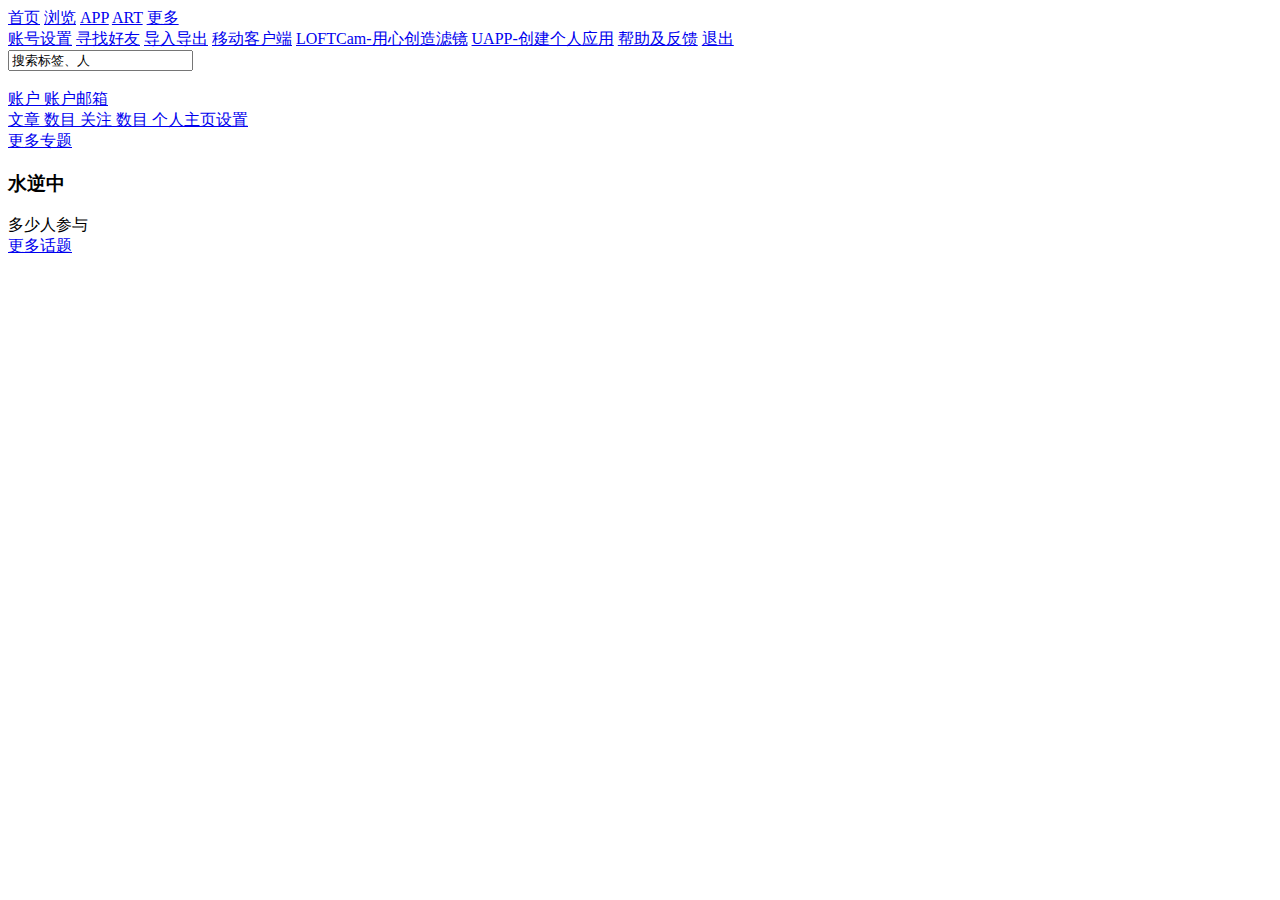
==== index.html @ e826cd10 "second commit" ====
<!DOCTYPE html>
<html lang="en">
<head>
	<meta charset="UTF-8">
	<title>LOFTER(乐乎) - 每个人的理想国</title>
	<script  type="text/javascript">
	</script>
	<script src="jQuery/jquery-2.1.1.min.js"></script>
	<script type="text/javascript">
		var jq = $.noConflict();
		jq(document).ready(function(){
			jq("#top_nav_gengduo").click(function(){

				jq("#page_gengduo").css("display","none");
				/*jq("#page_gengduo").toggle();*/
		});
	</script>
	<link rel="stylesheet" type="text/css" href="style/main.css" />
</head>
<body>
<div id="container">
	<div id="page_top">
		<a id="page_top_logo" href="#"></a>
		<div id="page_top_nav">
			<div id="top_nav_mid">
				<a id="top_nav_shouye" href="#">首页</a>
				<a id="top_nav_liulan" href="./liulan.html">浏览</a>
				<a id="top_nav_app" href="./app.html">APP</a>
				<a id="top_nav_art"href="./art.html">ART</a>
				<a id="top_nav_gengduo" href="#">更多</a>
			</div>
			<div id="page_gengduo">
				<a class="gengduo_a" id="gengduo_01" href="#">账号设置</a>
				<a class="gengduo_a" id="gengduo_02" href="#">寻找好友</a>
				<a class="gengduo_a" id="gengduo_03" href="#">导入导出</a>
				<a class="gengduo_a" id="gengduo_04" href="#">移动客户端</a>
				<a class="gengduo_a" id="gengduo_05" href="#">LOFTCam-用心创造滤镜</a>
				<a class="gengduo_a" id="gengduo_06" href="#">UAPP-创建个人应用</a>
				<a class="gengduo_a" id="gengduo_07" href="#">帮助及反馈</a>
				<a class="gengduo_a" id="gengduo_08" href="#">退出</a>
			</div>
			<div id="nav_search">
				<form name="nav_sousuo" action="#">
					<a href="#"></a>
					<input type="text" value="搜索标签、人" />
				</form>
			</div>
		</div>
	</div>
	<div id="page_main">
		<div id="page_left">
			<div id="left_nav">
					<a href="#"><img class="nav_li" id="nav_touxiang" /></a>
					<a href="#"><img class="nav_li" id="nav_01" /></a>
					<a href="#"><img class="nav_li" id="nav_02" /></a>
					<a href="#"><img class="nav_li"  id="nav_03" /></a>
					<a href="#"><img  class="nav_li" id="nav_04" /></a>
			</div>
			<div id="left_content"></div>
		</div>
		<div id="page_right">
			<div id="right_menu">
					<div id="user_left">
						<a href="#" id="menu_user">
							<span class="icon_span"></span>
							<span >
								<span id="txt_zhanghu">账户</span>
								<span id="txt_email">账户邮箱</span>
							</span>
						</a>
					</div>
					<div id="user_qiehuan">
						<a href="#" id="qiehuan_a">
							<span></span>
						</a>
					</div>
					<a href="#" id="menu_wenzhang">
						<span class="icon_span"></span>
						<span class="menu_txt">文章</span>
						<span id="wenzhang_count">数目</span>
					</a>
					<a href="#" id="menu_guanzhu">
						<span class="icon_span"></span>
						<span class="menu_txt">关注</span>
						<span id="guanzhu_count">数目</span>
					</a>
					<a href="#" id="menu_setting">
						<span class="icon_span"></span>
						<span >个人主页设置</span>
					</a>	
			</div>
			<div id="right_content">
				<div id="right_zhuanti">
					<a href="#"class="con_img"></a>
					<a href="#" class="con_other">更多专题</a>
				</div>
				<div id="right_huati">
					<div id="text">
						<h3 id="huati_title">水逆中</h3>
						<span id="huati_human">多少人参与</span>
					</div>
					<div>
						<a href="#"class="con_img" id="con_01"></a>	
						<a href="#"class="con_img" id="con_02"></a>
						<a href="#"class="con_img" id="con_03"></a>
						<a href="#"class="con_img" id="con_04"></a>
					</div>
					<a href="#" class="con_other">更多话题</a>
				</div>
			</div>
		</idv>
	</div>
</div>
</body>

</html>
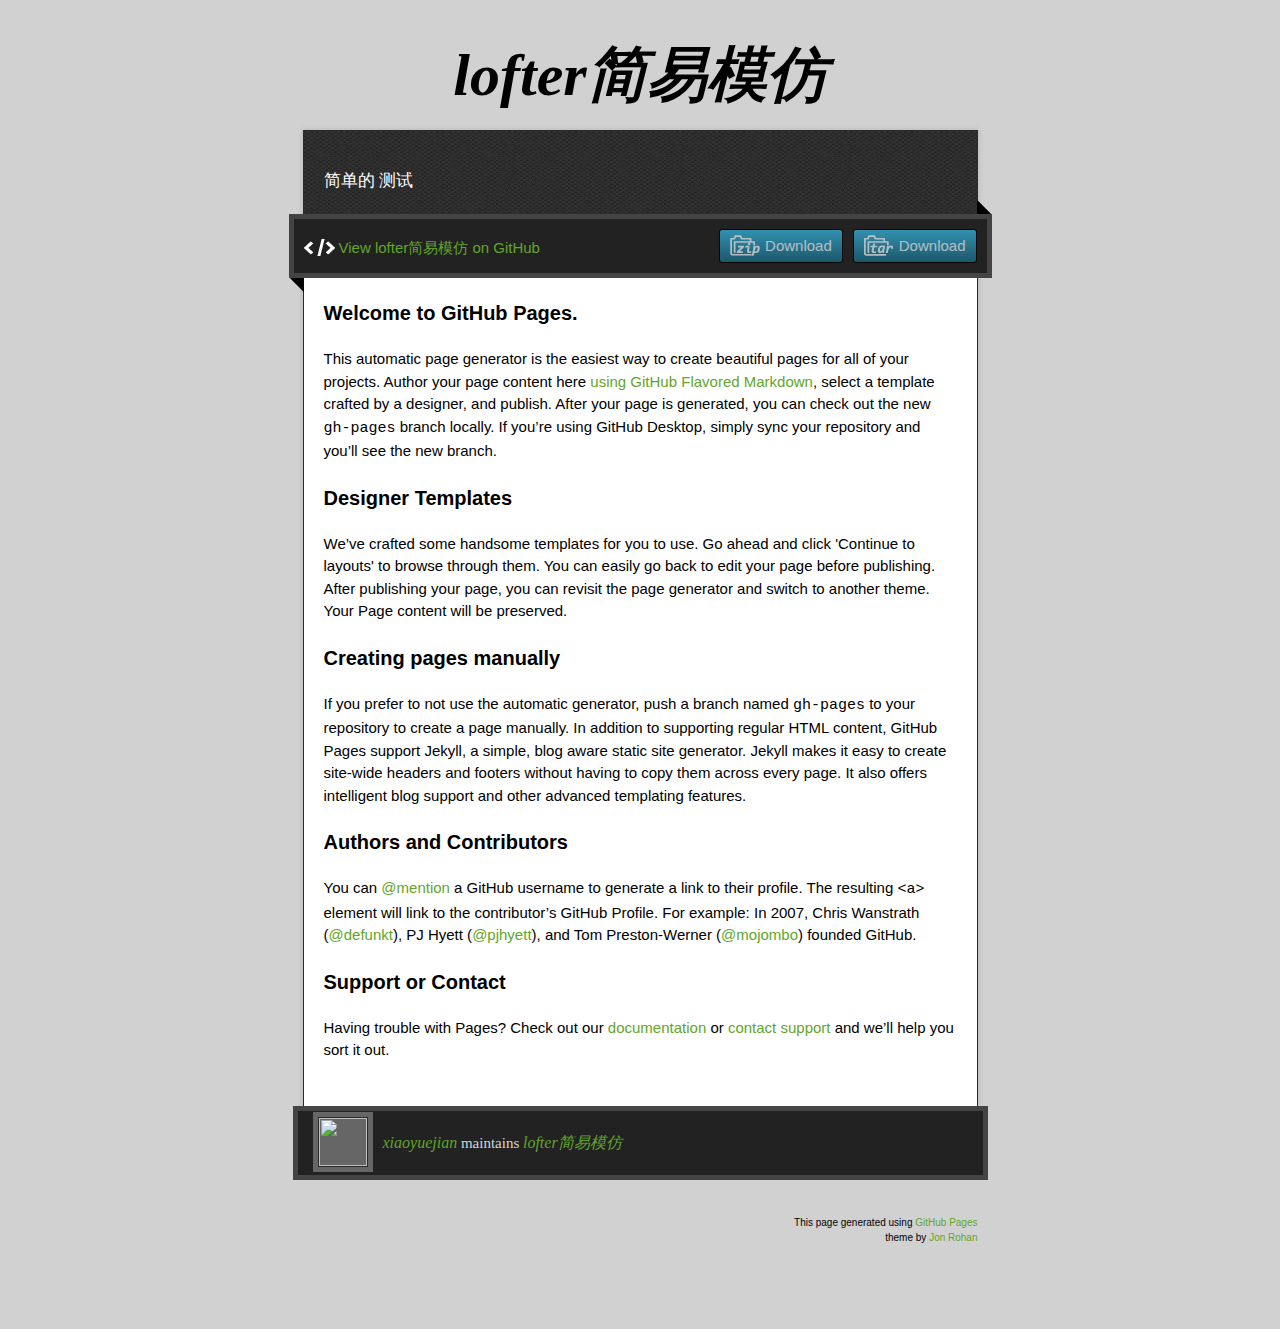
==== commit 58622d1c: "Create gh-pages branch via GitHub" ====
--- a/index.html
+++ b/index.html
@@ -1,116 +1,95 @@
-<!DOCTYPE html>
-<html lang="en">
+<!doctype html>
+<!-- The Time Machine GitHub pages theme was designed and developed by Jon Rohan, on Feb 7, 2012. -->
+<!-- Follow him for fun. http://twitter.com/jonrohan. Tail his code on https://github.com/jonrohan -->
+<html>
 <head>
-	<meta charset="UTF-8">
-	<title>LOFTER(乐乎) - 每个人的理想国</title>
-	<script  type="text/javascript">
-	</script>
-	<script src="jQuery/jquery-2.1.1.min.js"></script>
-	<script type="text/javascript">
-		var jq = $.noConflict();
-		jq(document).ready(function(){
-			jq("#top_nav_gengduo").click(function(){
+  <meta charset="utf-8">
+  <meta http-equiv="X-UA-Compatible" content="IE=edge,chrome=1">
 
-				jq("#page_gengduo").css("display","none");
-				/*jq("#page_gengduo").toggle();*/
-		});
-	</script>
-	<link rel="stylesheet" type="text/css" href="style/main.css" />
+  <link rel="stylesheet" href="stylesheets/stylesheet.css" media="screen">
+  <link rel="stylesheet" href="stylesheets/github-dark.css">
+  <script type="text/javascript" src="https://ajax.googleapis.com/ajax/libs/jquery/1.7.1/jquery.min.js"></script>
+  <script type="text/javascript" src="javascripts/script.js"></script>
+
+  <title>lofter简易模仿</title>
+  <meta name="description" content="简单的 测试">
+
+  <meta name="viewport" content="width=device-width,initial-scale=1">
+
 </head>
+
 <body>
-<div id="container">
-	<div id="page_top">
-		<a id="page_top_logo" href="#"></a>
-		<div id="page_top_nav">
-			<div id="top_nav_mid">
-				<a id="top_nav_shouye" href="#">首页</a>
-				<a id="top_nav_liulan" href="./liulan.html">浏览</a>
-				<a id="top_nav_app" href="./app.html">APP</a>
-				<a id="top_nav_art"href="./art.html">ART</a>
-				<a id="top_nav_gengduo" href="#">更多</a>
-			</div>
-			<div id="page_gengduo">
-				<a class="gengduo_a" id="gengduo_01" href="#">账号设置</a>
-				<a class="gengduo_a" id="gengduo_02" href="#">寻找好友</a>
-				<a class="gengduo_a" id="gengduo_03" href="#">导入导出</a>
-				<a class="gengduo_a" id="gengduo_04" href="#">移动客户端</a>
-				<a class="gengduo_a" id="gengduo_05" href="#">LOFTCam-用心创造滤镜</a>
-				<a class="gengduo_a" id="gengduo_06" href="#">UAPP-创建个人应用</a>
-				<a class="gengduo_a" id="gengduo_07" href="#">帮助及反馈</a>
-				<a class="gengduo_a" id="gengduo_08" href="#">退出</a>
-			</div>
-			<div id="nav_search">
-				<form name="nav_sousuo" action="#">
-					<a href="#"></a>
-					<input type="text" value="搜索标签、人" />
-				</form>
-			</div>
-		</div>
-	</div>
-	<div id="page_main">
-		<div id="page_left">
-			<div id="left_nav">
-					<a href="#"><img class="nav_li" id="nav_touxiang" /></a>
-					<a href="#"><img class="nav_li" id="nav_01" /></a>
-					<a href="#"><img class="nav_li" id="nav_02" /></a>
-					<a href="#"><img class="nav_li"  id="nav_03" /></a>
-					<a href="#"><img  class="nav_li" id="nav_04" /></a>
-			</div>
-			<div id="left_content"></div>
-		</div>
-		<div id="page_right">
-			<div id="right_menu">
-					<div id="user_left">
-						<a href="#" id="menu_user">
-							<span class="icon_span"></span>
-							<span >
-								<span id="txt_zhanghu">账户</span>
-								<span id="txt_email">账户邮箱</span>
-							</span>
-						</a>
-					</div>
-					<div id="user_qiehuan">
-						<a href="#" id="qiehuan_a">
-							<span></span>
-						</a>
-					</div>
-					<a href="#" id="menu_wenzhang">
-						<span class="icon_span"></span>
-						<span class="menu_txt">文章</span>
-						<span id="wenzhang_count">数目</span>
-					</a>
-					<a href="#" id="menu_guanzhu">
-						<span class="icon_span"></span>
-						<span class="menu_txt">关注</span>
-						<span id="guanzhu_count">数目</span>
-					</a>
-					<a href="#" id="menu_setting">
-						<span class="icon_span"></span>
-						<span >个人主页设置</span>
-					</a>	
-			</div>
-			<div id="right_content">
-				<div id="right_zhuanti">
-					<a href="#"class="con_img"></a>
-					<a href="#" class="con_other">更多专题</a>
-				</div>
-				<div id="right_huati">
-					<div id="text">
-						<h3 id="huati_title">水逆中</h3>
-						<span id="huati_human">多少人参与</span>
-					</div>
-					<div>
-						<a href="#"class="con_img" id="con_01"></a>	
-						<a href="#"class="con_img" id="con_02"></a>
-						<a href="#"class="con_img" id="con_03"></a>
-						<a href="#"class="con_img" id="con_04"></a>
-					</div>
-					<a href="#" class="con_other">更多话题</a>
-				</div>
-			</div>
-		</idv>
-	</div>
-</div>
+
+  <div class="wrapper">
+    <header>
+      <h1 class="title">lofter简易模仿</h1>
+    </header>
+    <div id="container">
+      <p class="tagline">简单的 测试</p>
+      <div id="main" role="main">
+        <div class="download-bar">
+        <div class="inner">
+          <a href="https://github.com/xiaoyuejian/myLofter/tarball/master" class="download-button tar"><span>Download</span></a>
+          <a href="https://github.com/xiaoyuejian/myLofter/zipball/master" class="download-button zip"><span>Download</span></a>
+          <a href="https://github.com/xiaoyuejian/myLofter" class="code">View lofter简易模仿 on GitHub</a>
+        </div>
+        <span class="blc"></span><span class="trc"></span>
+        </div>
+        <article class="markdown-body">
+          <h3>
+<a id="welcome-to-github-pages" class="anchor" href="#welcome-to-github-pages" aria-hidden="true"><span class="octicon octicon-link"></span></a>Welcome to GitHub Pages.</h3>
+
+<p>This automatic page generator is the easiest way to create beautiful pages for all of your projects. Author your page content here <a href="https://guides.github.com/features/mastering-markdown/">using GitHub Flavored Markdown</a>, select a template crafted by a designer, and publish. After your page is generated, you can check out the new <code>gh-pages</code> branch locally. If you’re using GitHub Desktop, simply sync your repository and you’ll see the new branch.</p>
+
+<h3>
+<a id="designer-templates" class="anchor" href="#designer-templates" aria-hidden="true"><span class="octicon octicon-link"></span></a>Designer Templates</h3>
+
+<p>We’ve crafted some handsome templates for you to use. Go ahead and click 'Continue to layouts' to browse through them. You can easily go back to edit your page before publishing. After publishing your page, you can revisit the page generator and switch to another theme. Your Page content will be preserved.</p>
+
+<h3>
+<a id="creating-pages-manually" class="anchor" href="#creating-pages-manually" aria-hidden="true"><span class="octicon octicon-link"></span></a>Creating pages manually</h3>
+
+<p>If you prefer to not use the automatic generator, push a branch named <code>gh-pages</code> to your repository to create a page manually. In addition to supporting regular HTML content, GitHub Pages support Jekyll, a simple, blog aware static site generator. Jekyll makes it easy to create site-wide headers and footers without having to copy them across every page. It also offers intelligent blog support and other advanced templating features.</p>
+
+<h3>
+<a id="authors-and-contributors" class="anchor" href="#authors-and-contributors" aria-hidden="true"><span class="octicon octicon-link"></span></a>Authors and Contributors</h3>
+
+<p>You can <a href="https://github.com/blog/821" class="user-mention">@mention</a> a GitHub username to generate a link to their profile. The resulting <code>&lt;a&gt;</code> element will link to the contributor’s GitHub Profile. For example: In 2007, Chris Wanstrath (<a href="https://github.com/defunkt" class="user-mention">@defunkt</a>), PJ Hyett (<a href="https://github.com/pjhyett" class="user-mention">@pjhyett</a>), and Tom Preston-Werner (<a href="https://github.com/mojombo" class="user-mention">@mojombo</a>) founded GitHub.</p>
+
+<h3>
+<a id="support-or-contact" class="anchor" href="#support-or-contact" aria-hidden="true"><span class="octicon octicon-link"></span></a>Support or Contact</h3>
+
+<p>Having trouble with Pages? Check out our <a href="https://help.github.com/pages">documentation</a> or <a href="https://github.com/contact">contact support</a> and we’ll help you sort it out.</p>
+        </article>
+      </div>
+    </div>
+    <footer>
+      <div class="owner">
+      <p><a href="https://github.com/xiaoyuejian" class="avatar"><img src="https://avatars0.githubusercontent.com/u/15335823?v=3&amp;s=60" width="48" height="48"></a> <a href="https://github.com/xiaoyuejian">xiaoyuejian</a> maintains <a href="https://github.com/xiaoyuejian/myLofter">lofter简易模仿</a></p>
+
+
+      </div>
+      <div class="creds">
+        <small>This page generated using <a href="https://pages.github.com/">GitHub Pages</a><br>theme by <a href="https://twitter.com/jonrohan/">Jon Rohan</a></small>
+      </div>
+    </footer>
+  </div>
+  <div class="current-section">
+    <a href="#top">Scroll to top</a>
+    <a href="https://github.com/xiaoyuejian/myLofter/tarball/master" class="tar">tar</a><a href="https://github.com/xiaoyuejian/myLofter/zipball/master" class="zip">zip</a><a href="" class="code">source code</a>
+    <p class="name"></p>
+  </div>
+
+            <script type="text/javascript">
+            var gaJsHost = (("https:" == document.location.protocol) ? "https://ssl." : "http://www.");
+            document.write(unescape("%3Cscript src='" + gaJsHost + "google-analytics.com/ga.js' type='text/javascript'%3E%3C/script%3E"));
+          </script>
+          <script type="text/javascript">
+            try {
+              var pageTracker = _gat._getTracker("lofter简易模仿");
+            pageTracker._trackPageview();
+            } catch(err) {}
+          </script>
+
 </body>
-
-</html>+</html>
--- a/stylesheets/stylesheet.css
+++ b/stylesheets/stylesheet.css
@@ -0,0 +1,966 @@
+/*! normalize.css v3.0.0 | MIT License | git.io/normalize */
+
+/**
+ * 1. Set default font family to sans-serif.
+ * 2. Prevent iOS text size adjust after orientation change, without disabling
+ *    user zoom.
+ */
+
+html {
+  font-family: sans-serif; /* 1 */
+  -ms-text-size-adjust: 100%; /* 2 */
+  -webkit-text-size-adjust: 100%; /* 2 */
+}
+
+/**
+ * Remove default margin.
+ */
+
+body {
+  margin: 0;
+}
+
+/* HTML5 display definitions
+   ========================================================================== */
+
+/**
+ * Correct `block` display not defined for any HTML5 element in IE 8/9.
+ * Correct `block` display not defined for `details` or `summary` in IE 10/11 and Firefox.
+ * Correct `block` display not defined for `main` in IE 11.
+ */
+
+article,
+aside,
+details,
+figcaption,
+figure,
+footer,
+header,
+hgroup,
+main,
+nav,
+section,
+summary {
+  display: block;
+}
+
+/**
+ * 1. Correct `inline-block` display not defined in IE 8/9.
+ * 2. Normalize vertical alignment of `progress` in Chrome, Firefox, and Opera.
+ */
+
+audio,
+canvas,
+progress,
+video {
+  display: inline-block; /* 1 */
+  vertical-align: baseline; /* 2 */
+}
+
+/**
+ * Prevent modern browsers from displaying `audio` without controls.
+ * Remove excess height in iOS 5 devices.
+ */
+
+audio:not([controls]) {
+  display: none;
+  height: 0;
+}
+
+/**
+ * Address `[hidden]` styling not present in IE 8/9/10.
+ * Hide the `template` element in IE 8/9/11, Safari, and Firefox < 22.
+ */
+
+[hidden],
+template {
+  display: none;
+}
+
+/* Links
+   ========================================================================== */
+
+/**
+ * Remove the gray background color from active links in IE 10.
+ */
+
+a {
+  background: transparent;
+}
+
+/**
+ * Improve readability when focused and also mouse hovered in all browsers.
+ */
+
+a:active,
+a:hover {
+  outline: 0;
+}
+
+/* Text-level semantics
+   ========================================================================== */
+
+/**
+ * Address styling not present in IE 8/9/10/11, Safari, and Chrome.
+ */
+
+abbr[title] {
+  border-bottom: 1px dotted;
+}
+
+/**
+ * Address style set to `bolder` in Firefox 4+, Safari, and Chrome.
+ */
+
+b,
+strong {
+  font-weight: bold;
+}
+
+/**
+ * Address styling not present in Safari and Chrome.
+ */
+
+dfn {
+  font-style: italic;
+}
+
+/**
+ * Address variable `h1` font-size and margin within `section` and `article`
+ * contexts in Firefox 4+, Safari, and Chrome.
+ */
+
+h1 {
+  font-size: 2em;
+  margin: 0.67em 0;
+}
+
+/**
+ * Address styling not present in IE 8/9.
+ */
+
+mark {
+  background: #ff0;
+  color: #000;
+}
+
+/**
+ * Address inconsistent and variable font size in all browsers.
+ */
+
+small {
+  font-size: 80%;
+}
+
+/**
+ * Prevent `sub` and `sup` affecting `line-height` in all browsers.
+ */
+
+sub,
+sup {
+  font-size: 75%;
+  line-height: 0;
+  position: relative;
+  vertical-align: baseline;
+}
+
+sup {
+  top: -0.5em;
+}
+
+sub {
+  bottom: -0.25em;
+}
+
+/* Embedded content
+   ========================================================================== */
+
+/**
+ * Remove border when inside `a` element in IE 8/9/10.
+ */
+
+img {
+  border: 0;
+}
+
+/**
+ * Correct overflow not hidden in IE 9/10/11.
+ */
+
+svg:not(:root) {
+  overflow: hidden;
+}
+
+/* Grouping content
+   ========================================================================== */
+
+/**
+ * Address margin not present in IE 8/9 and Safari.
+ */
+
+figure {
+  margin: 1em 40px;
+}
+
+/**
+ * Address differences between Firefox and other browsers.
+ */
+
+hr {
+  -moz-box-sizing: content-box;
+  box-sizing: content-box;
+  height: 0;
+}
+
+/**
+ * Contain overflow in all browsers.
+ */
+
+pre {
+  overflow: auto;
+}
+
+/**
+ * Address odd `em`-unit font size rendering in all browsers.
+ */
+
+code,
+kbd,
+pre,
+samp {
+  font-family: monospace, monospace;
+  font-size: 1em;
+}
+
+/* Forms
+   ========================================================================== */
+
+/**
+ * Known limitation: by default, Chrome and Safari on OS X allow very limited
+ * styling of `select`, unless a `border` property is set.
+ */
+
+/**
+ * 1. Correct color not being inherited.
+ *    Known issue: affects color of disabled elements.
+ * 2. Correct font properties not being inherited.
+ * 3. Address margins set differently in Firefox 4+, Safari, and Chrome.
+ */
+
+button,
+input,
+optgroup,
+select,
+textarea {
+  color: inherit; /* 1 */
+  font: inherit; /* 2 */
+  margin: 0; /* 3 */
+}
+
+/**
+ * Address `overflow` set to `hidden` in IE 8/9/10/11.
+ */
+
+button {
+  overflow: visible;
+}
+
+/**
+ * Address inconsistent `text-transform` inheritance for `button` and `select`.
+ * All other form control elements do not inherit `text-transform` values.
+ * Correct `button` style inheritance in Firefox, IE 8/9/10/11, and Opera.
+ * Correct `select` style inheritance in Firefox.
+ */
+
+button,
+select {
+  text-transform: none;
+}
+
+/**
+ * 1. Avoid the WebKit bug in Android 4.0.* where (2) destroys native `audio`
+ *    and `video` controls.
+ * 2. Correct inability to style clickable `input` types in iOS.
+ * 3. Improve usability and consistency of cursor style between image-type
+ *    `input` and others.
+ */
+
+button,
+html input[type="button"], /* 1 */
+input[type="reset"],
+input[type="submit"] {
+  -webkit-appearance: button; /* 2 */
+  cursor: pointer; /* 3 */
+}
+
+/**
+ * Re-set default cursor for disabled elements.
+ */
+
+button[disabled],
+html input[disabled] {
+  cursor: default;
+}
+
+/**
+ * Remove inner padding and border in Firefox 4+.
+ */
+
+button::-moz-focus-inner,
+input::-moz-focus-inner {
+  border: 0;
+  padding: 0;
+}
+
+/**
+ * Address Firefox 4+ setting `line-height` on `input` using `!important` in
+ * the UA stylesheet.
+ */
+
+input {
+  line-height: normal;
+}
+
+/**
+ * It's recommended that you don't attempt to style these elements.
+ * Firefox's implementation doesn't respect box-sizing, padding, or width.
+ *
+ * 1. Address box sizing set to `content-box` in IE 8/9/10.
+ * 2. Remove excess padding in IE 8/9/10.
+ */
+
+input[type="checkbox"],
+input[type="radio"] {
+  box-sizing: border-box; /* 1 */
+  padding: 0; /* 2 */
+}
+
+/**
+ * Fix the cursor style for Chrome's increment/decrement buttons. For certain
+ * `font-size` values of the `input`, it causes the cursor style of the
+ * decrement button to change from `default` to `text`.
+ */
+
+input[type="number"]::-webkit-inner-spin-button,
+input[type="number"]::-webkit-outer-spin-button {
+  height: auto;
+}
+
+/**
+ * 1. Address `appearance` set to `searchfield` in Safari and Chrome.
+ * 2. Address `box-sizing` set to `border-box` in Safari and Chrome
+ *    (include `-moz` to future-proof).
+ */
+
+input[type="search"] {
+  -webkit-appearance: textfield; /* 1 */
+  -moz-box-sizing: content-box;
+  -webkit-box-sizing: content-box; /* 2 */
+  box-sizing: content-box;
+}
+
+/**
+ * Remove inner padding and search cancel button in Safari and Chrome on OS X.
+ * Safari (but not Chrome) clips the cancel button when the search input has
+ * padding (and `textfield` appearance).
+ */
+
+input[type="search"]::-webkit-search-cancel-button,
+input[type="search"]::-webkit-search-decoration {
+  -webkit-appearance: none;
+}
+
+/**
+ * Define consistent border, margin, and padding.
+ */
+
+fieldset {
+  border: 1px solid #c0c0c0;
+  margin: 0 2px;
+  padding: 0.35em 0.625em 0.75em;
+}
+
+/**
+ * 1. Correct `color` not being inherited in IE 8/9/10/11.
+ * 2. Remove padding so people aren't caught out if they zero out fieldsets.
+ */
+
+legend {
+  border: 0; /* 1 */
+  padding: 0; /* 2 */
+}
+
+/**
+ * Remove default vertical scrollbar in IE 8/9/10/11.
+ */
+
+textarea {
+  overflow: auto;
+}
+
+/**
+ * Don't inherit the `font-weight` (applied by a rule above).
+ * NOTE: the default cannot safely be changed in Chrome and Safari on OS X.
+ */
+
+optgroup {
+  font-weight: bold;
+}
+
+/* Tables
+   ========================================================================== */
+
+/**
+ * Remove most spacing between table cells.
+ */
+
+table {
+  border-collapse: collapse;
+  border-spacing: 0;
+}
+
+td,
+th {
+  padding: 0;
+}
+
+
+/* Style */
+
+body {
+  font-size: 15px;
+  font-family: Arial, Arial, Helvetica, sans-serif;
+  line-height: 1.5;
+  background: #D1D1D1;
+}
+
+a {
+  color: #63a52a;
+  text-decoration: none;
+  transition: opacity ease-in-out 0.3s;
+  -webkit-transition: opacity ease-in-out 0.3s;  /* Safari <=6.1, Android <= 4.3 */
+}
+
+a:hover {
+  text-decoration: underline;
+  color: #90D355;
+}
+
+h1.title {
+  margin: 30px 20px 10px;
+  font-size: 60px;
+  font-weight: bold;
+  font-style: italic;
+  font-family:Georgia, serif;
+  text-align: center;
+}
+
+.wrapper {
+  width: 675px;
+  margin: 0 auto;
+}
+
+#container {
+  border: 1px solid #2a2a2a;
+  background: #ddd url(../images/pattern.png);
+  box-shadow: 0 0 5px #b1b1b1;
+}
+
+p.tagline {
+  padding: 20px 20px 0;
+  color: #fff;
+  font-size: 17px;
+}
+
+#main {
+  margin-top: 20px;
+  padding: 0 20px 90px;
+  background-color: #fff;
+}
+
+.download-bar {
+  background: #222;
+  border: 5px solid #444;
+  padding: 10px;
+  margin: 0 -35px 20px;
+  position: relative;
+}
+
+.download-bar .inner {
+  overflow: hidden;
+}
+
+.download-bar .watch-fork iframe {
+  display: block;
+  float: left;
+  border-right: 1px solid #ddd;
+  padding-right: 5px;
+}
+.download-bar .watch-fork iframe.last {
+  border-right: 0 none;
+  padding-right: 0;
+  padding-left: 5px;
+  border-left: 1px solid #fff;
+}
+.download-bar .watch-fork {
+  overflow: hidden;
+  float: right;
+  background-color: #eee;
+  padding: 5px;
+  border-radius: 3px;
+}
+
+.download-bar .blc {
+  border: 10px solid black;
+  border-color: transparent transparent black;
+  width: 0;
+  height: 0;
+  display: block;
+  position: absolute;
+  bottom: -15px;
+  left: 0;
+  transform: rotate(45deg);
+  -ms-transform: rotate(45deg);  /* IE9 */
+  -webkit-transform: rotate(45deg); /* 2014 current */
+}
+
+.download-bar .trc {
+  border: 10px solid black;
+  border-color:  black transparent transparent;
+  width: 0;
+  height: 0;
+  display: block;
+  position: absolute;
+  top: -15px;
+  right: 0;
+  transform: rotate(45deg);
+  -ms-transform: rotate(45deg);  /* IE9 */
+  -webkit-transform: rotate(45deg); /* 2014 current */
+}
+
+.download-bar .avatar {
+  border: 1px solid black;
+  display: block;
+  padding: 4px;
+  float: left;
+}
+
+.download-bar .avatar img {
+  display: block;
+}
+
+.download-bar a.code {
+  background: transparent url(../images/code.png) no-repeat 0 2px;
+  padding-left: 35px;
+  margin-top: 8px;
+  display: block;
+  float: left;
+  text-indent: 0;
+  width: auto;
+  height: auto;
+  opacity: 1;
+  filter:alpha(opacity=100);  /* IE 5-7 */
+}
+
+.current-section {
+  position: fixed;
+  top: 0;
+  left: 50%;
+  width: 693px;
+  margin-left: -352px;
+  background: #222;
+  border: 5px solid #444;
+  color: #fff;
+  opacity: 0;
+  visibility: hidden;
+  transition: opacity ease-in-out 0.3s;
+  -webkit-transition: opacity ease-in-out 0.3s;  /* Safari <=6.1, Android <= 4.3 */
+}
+
+.current-section p {
+  padding: 5px 27px;
+  font-size: 24px;
+  font-weight: bold;
+}
+
+.current-section a {
+  float: right;
+  text-indent: -10000px;
+  background: transparent url(../images/top.png) no-repeat 0 0;
+  width: 20px;
+  height: 20px;
+  opacity: 0.8;
+  margin-right: 12px;
+  margin-top: 12px;
+  opacity: 0.8;
+  filter:alpha(opacity=80);  /* IE 5-7 */
+  transition: opacity ease-in-out 0.3s;
+  -webkit-transition: opacity ease-in-out 0.3s;  /* Safari <=6.1, Android <= 4.3 */
+}
+
+.current-section a:hover {
+  opacity: 1;
+  filter:alpha(opacity=100);  /* IE 5-7 */
+}
+
+.current-section a.zip {
+  margin-right: 8px;
+}
+
+a.zip,
+a.zip span {
+  background: transparent url(../images/zip.png) no-repeat 0 0;
+  width: 30px;
+  height: 21px;
+  display: inline-block;
+  text-indent: -10000px;
+  opacity: 0.8;
+  filter:alpha(opacity=80);  /* IE 5-7 */
+  transition: opacity ease-in-out 0.3s;
+  -webkit-transition: opacity ease-in-out 0.3s;  /* Safari <=6.1, Android <= 4.3 */
+}
+
+a.tar,
+a.tar span {
+  background: transparent url(../images/tar.png) no-repeat 0 0;
+  width: 30px;
+  height: 21px;
+  display: inline-block;
+  text-indent: -10000px;
+  opacity: 0.8;
+  filter:alpha(opacity=80);  /* IE 5-7 */
+  transition: opacity ease-in-out 0.3s;
+  -webkit-transition: opacity ease-in-out 0.3s;  /* Safari <=6.1, Android <= 4.3 */
+}
+
+a.code {
+  background: transparent url(../images/code.png) no-repeat 0 2px;
+  width: 30px;
+  height: 21px;
+  display: block;
+  display: inline-block;
+  text-indent: -10000px;
+  opacity: 0.8;
+  filter:alpha(opacity=80);  /* IE 5-7 */
+  transition: opacity ease-in-out 0.3s;
+  -webkit-transition: opacity ease-in-out 0.3s;  /* Safari <=6.1, Android <= 4.3 */
+}
+
+a.zip:hover,
+a.tar:hover,
+a.code:hover {
+  opacity: 1;
+  filter:alpha(opacity=100);
+}
+
+a.download-button {
+  border: 1px solid black;
+  border-radius: 3px;
+  display: inline-block;
+  text-indent: 0!important;
+  width: auto;
+  float: right;
+  background: #999; /* for non-css3 browsers */
+  filter: progid:DXImageTransform.Microsoft.gradient(startColorstr='#37ADD4', endColorstr='#1B657E'); /* IE <= 9 */
+  background: -webkit-gradient(linear, left top, left bottom, from(#37ADD4), to(#1B657E)); /* ancient webkit browsers */
+  background: -webkit-linear-gradient(top,  #37ADD4,  #1B657E);  /* Safari <=6.1, Android <= 4.3 */
+  background: linear-gradient(to bottom,  #37ADD4,  #1B657E);
+  height: auto;
+  margin-left: 10px;
+}
+
+a.download-button span {
+  background-position: 10px 5px;
+  width: auto;
+  height: auto;
+  padding: 5px 10px;
+  padding-left: 45px;
+  display: inline-block;
+  text-indent: 0!important;
+  color: #fff;
+}
+
+footer {
+  margin-bottom: 60px;
+  padding-bottom: 60px;
+}
+
+footer .owner {
+  background: #222;
+  border: 5px solid #444;
+  padding: 5px 15px;
+  margin: -67px -10px 35px;
+  color: #d6d6d6;
+}
+
+footer .creds small {
+  float: right;
+  font-size: 10px;
+  text-align: right;
+  margin-left: 15px;
+}
+
+footer .owner .avatar {
+  background-color: #666;
+  display: block;
+  margin: -19px 10px 0 0;
+  width: 60px;
+  float: left;
+}
+
+footer .owner img {
+  display: block;
+  border: 1px solid #2a2a2a;
+  margin: 5px;
+}
+
+footer .owner p {
+  font-family:Georgia, serif;
+}
+
+footer .owner p a {
+  font-size: 16px;
+  font-style: italic;
+}
+
+/* Markdown */
+.markdown-body h1,
+.markdown-body h2,
+.markdown-body h3,
+.markdown-body h4,
+.markdown-body h5,
+.markdown-body h6,
+.markdown-body p,
+.markdown-body pre,
+.markdown-body ul,
+.markdown-body ol,
+.markdown-body dl,
+.markdown-body table,
+.markdown-body blockquote {
+  margin-bottom: 20px;
+}
+
+.markdown-body h1,
+.markdown-body h2,
+.markdown-body h3,
+.markdown-body h4,
+.markdown-body h5,
+.markdown-body h6 {
+  font-weight: bold;
+}
+
+.markdown-body h1 {
+  font-size: 28px;
+}
+
+.markdown-body h2 {
+  font-size: 24px;
+  color: #557398;
+}
+
+.markdown-body h3 {
+  font-size: 20px;
+}
+
+.markdown-body h4 {
+  font-size: 18px;
+}
+
+.markdown-body h5 {
+  font-size: 16px;
+}
+
+.markdown-body pre {
+  padding: 10px 70px 10px 0;
+  margin-left: -20px;
+  margin-right: -20px;
+  font-family: 'Monaco', 'Lucida Console', monospace;
+  font-size: 13px;
+  line-height: 20px;
+  box-shadow: inset 0 0 5px #000;
+  word-wrap: break-word;
+  background-color:#3b3b3b;
+  color: #d6d6d6;
+}
+
+.markdown-body pre.lines {
+  font-size: 12px;
+  margin:0 10px 0 -20px;
+  padding: 10px;
+  float:  left;
+  display: block;
+  text-align: right;
+  box-shadow: none;
+  background-color:#2a2a2a;
+  color: #d6d6d6;
+}
+
+.markdown-body ul,
+.markdown-body ol {
+  padding-left: 30px;
+}
+
+.markdown-body ul {
+  list-style-type: disc;
+}
+
+.markdown-body ol {
+  list-style-type: decimal;
+}
+
+.markdown-body li,
+.markdown-body li p,
+.markdown-body dd,
+.markdown-body dd p {
+  margin-bottom: 10px;
+}
+
+.markdown-body li pre,
+.markdown-body li pre.lines,
+.markdown-body dd pre,
+.markdown-body dd pre.lines {
+  margin-left: -35px;
+}
+
+.markdown-body dt {
+  font-weight: bold;
+  font-style: italic;
+}
+
+.markdown-body dd {
+  margin-left: 15px;
+}
+
+.markdown-body table {
+  width: 673px;
+  margin-left: -20px;
+  margin-right: -20px;
+}
+
+.markdown-body tbody {
+  border-top: 2px solid #557398;
+  border-bottom: 2px solid #557398;
+  background-color: #EBEFF4;
+}
+
+.markdown-body table td * {
+  margin: 0;
+}
+
+.markdown-body td {
+  border-right: 1px solid #557398;
+  border-bottom: 1px solid #557398;
+  padding: 5px;
+}
+
+.markdown-body td:first-child,
+.markdown-body th:first-child {
+  width: 30%;
+  padding-left: 20px;
+}
+
+.markdown-body td:last-child {
+  border-right: 0 none;
+}
+
+.markdown-body th {
+  font-size: 18px;
+  font-weight: bold;
+  text-align: left;
+  padding: 5px;
+}
+
+.markdown-body tt {
+  background-color:#3b3b3b;
+  color: #d6d6d6;
+  padding: 2px 3px;
+}
+
+.markdown-body blockquote {
+  font-style: italic;
+  font-family:Georgia, serif;
+  font-size: 17px;
+  border-top: 3px solid #333;
+  border-bottom: 3px solid #333;
+  padding: 10px 20px;
+  padding-left: 50px;
+}
+
+.markdown-body blockquote:before {
+  font-style: italic;
+  font-family: Georgia, serif;
+  font-size: 90px;
+  height: 90px;
+  margin-left: -60px;
+  margin-top: -25px;
+  content: "‟";
+  display: block;
+  float: left;
+}
+
+.markdown-body img {
+  max-width: 100%;
+  box-sizing: border-box;
+}
+
+.highlight  { background: #ffffff; }
+.highlight .c { color: #999988; font-style: italic } /* Comment */
+.highlight .err { color: #a61717; background-color: #e3d2d2 } /* Error */
+.highlight .k { font-weight: bold } /* Keyword */
+.highlight .o { font-weight: bold } /* Operator */
+.highlight .cm { color: #999988; font-style: italic } /* Comment.Multiline */
+.highlight .cp { color: #999999; font-weight: bold } /* Comment.Preproc */
+.highlight .c1 { color: #999988; font-style: italic } /* Comment.Single */
+.highlight .cs { color: #999999; font-weight: bold; font-style: italic } /* Comment.Special */
+.highlight .gd { color: #000000; background-color: #ffdddd } /* Generic.Deleted */
+.highlight .gd .x { color: #000000; background-color: #ffaaaa } /* Generic.Deleted.Specific */
+.highlight .ge { font-style: italic } /* Generic.Emph */
+.highlight .gr { color: #aa0000 } /* Generic.Error */
+.highlight .gh { color: #999999 } /* Generic.Heading */
+.highlight .gi { color: #000000; background-color: #ddffdd } /* Generic.Inserted */
+.highlight .gi .x { color: #000000; background-color: #aaffaa } /* Generic.Inserted.Specific */
+.highlight .go { color: #888888 } /* Generic.Output */
+.highlight .gp { color: #555555 } /* Generic.Prompt */
+.highlight .gs { font-weight: bold } /* Generic.Strong */
+.highlight .gu { color: #800080; font-weight: bold; } /* Generic.Subheading */
+.highlight .gt { color: #aa0000 } /* Generic.Traceback */
+.highlight .kc { font-weight: bold } /* Keyword.Constant */
+.highlight .kd { font-weight: bold } /* Keyword.Declaration */
+.highlight .kn { font-weight: bold } /* Keyword.Namespace */
+.highlight .kp { font-weight: bold } /* Keyword.Pseudo */
+.highlight .kr { font-weight: bold } /* Keyword.Reserved */
+.highlight .kt { color: #445588; font-weight: bold } /* Keyword.Type */
+.highlight .m { color: #009999 } /* Literal.Number */
+.highlight .s { color: #d14 } /* Literal.String */
+.highlight .na { color: #008080 } /* Name.Attribute */
+.highlight .nb { color: #0086B3 } /* Name.Builtin */
+.highlight .nc { color: #445588; font-weight: bold } /* Name.Class */
+.highlight .no { color: #008080 } /* Name.Constant */
+.highlight .ni { color: #800080 } /* Name.Entity */
+.highlight .ne { color: #990000; font-weight: bold } /* Name.Exception */
+.highlight .nf { color: #990000; font-weight: bold } /* Name.Function */
+.highlight .nn { color: #555555 } /* Name.Namespace */
+.highlight .nt { color: #000080 } /* Name.Tag */
+.highlight .nv { color: #008080 } /* Name.Variable */
+.highlight .ow { font-weight: bold } /* Operator.Word */
+.highlight .w { color: #bbbbbb } /* Text.Whitespace */
+.highlight .mf { color: #009999 } /* Literal.Number.Float */
+.highlight .mh { color: #009999 } /* Literal.Number.Hex */
+.highlight .mi { color: #009999 } /* Literal.Number.Integer */
+.highlight .mo { color: #009999 } /* Literal.Number.Oct */
+.highlight .sb { color: #d14 } /* Literal.String.Backtick */
+.highlight .sc { color: #d14 } /* Literal.String.Char */
+.highlight .sd { color: #d14 } /* Literal.String.Doc */
+.highlight .s2 { color: #d14 } /* Literal.String.Double */
+.highlight .se { color: #d14 } /* Literal.String.Escape */
+.highlight .sh { color: #d14 } /* Literal.String.Heredoc */
+.highlight .si { color: #d14 } /* Literal.String.Interpol */
+.highlight .sx { color: #d14 } /* Literal.String.Other */
+.highlight .sr { color: #009926 } /* Literal.String.Regex */
+.highlight .s1 { color: #d14 } /* Literal.String.Single */
+.highlight .ss { color: #990073 } /* Literal.String.Symbol */
+.highlight .bp { color: #999999 } /* Name.Builtin.Pseudo */
+.highlight .vc { color: #008080 } /* Name.Variable.Class */
+.highlight .vg { color: #008080 } /* Name.Variable.Global */
+.highlight .vi { color: #008080 } /* Name.Variable.Instance */
+.highlight .il { color: #009999 } /* Literal.Number.Integer.Long */--- a/stylesheets/github-dark.css
+++ b/stylesheets/github-dark.css
@@ -0,0 +1,116 @@
+/*
+   Copyright 2014 GitHub Inc.
+
+   Licensed under the Apache License, Version 2.0 (the "License");
+   you may not use this file except in compliance with the License.
+   You may obtain a copy of the License at
+
+       http://www.apache.org/licenses/LICENSE-2.0
+
+   Unless required by applicable law or agreed to in writing, software
+   distributed under the License is distributed on an "AS IS" BASIS,
+   WITHOUT WARRANTIES OR CONDITIONS OF ANY KIND, either express or implied.
+   See the License for the specific language governing permissions and
+   limitations under the License.
+
+*/
+
+.pl-c /* comment */ {
+  color: #969896;
+}
+
+.pl-c1      /* constant, markup.raw, meta.diff.header, meta.module-reference, meta.property-name, support, support.constant, support.variable, variable.other.constant */,
+.pl-s .pl-v /* string variable */ {
+  color: #0099cd;
+}
+
+.pl-e  /* entity */,
+.pl-en /* entity.name */ {
+  color: #9774cb;
+}
+
+.pl-s .pl-s1 /* string source */,
+.pl-smi      /* storage.modifier.import, storage.modifier.package, storage.type.java, variable.other, variable.parameter.function */ {
+  color: #ddd;
+}
+
+.pl-ent /* entity.name.tag */ {
+  color: #7bcc72;
+}
+
+.pl-k /* keyword, storage, storage.type */ {
+  color: #cc2372;
+}
+
+.pl-pds              /* punctuation.definition.string, string.regexp.character-class */,
+.pl-s                /* string */,
+.pl-s .pl-pse .pl-s1 /* string punctuation.section.embedded source */,
+.pl-sr               /* string.regexp */,
+.pl-sr .pl-cce       /* string.regexp constant.character.escape */,
+.pl-sr .pl-sra       /* string.regexp string.regexp.arbitrary-repitition */,
+.pl-sr .pl-sre       /* string.regexp source.ruby.embedded */ {
+  color: #3c66e2;
+}
+
+.pl-v /* variable */ {
+  color: #fb8764;
+}
+
+.pl-id /* invalid.deprecated */ {
+  color: #e63525;
+}
+
+.pl-ii /* invalid.illegal */ {
+  background-color: #e63525;
+  color: #f8f8f8;
+}
+
+.pl-sr .pl-cce /* string.regexp constant.character.escape */ {
+  color: #7bcc72;
+  font-weight: bold;
+}
+
+.pl-ml /* markup.list */ {
+  color: #c26b2b;
+}
+
+.pl-mh        /* markup.heading */,
+.pl-mh .pl-en /* markup.heading entity.name */,
+.pl-ms        /* meta.separator */ {
+  color: #264ec5;
+  font-weight: bold;
+}
+
+.pl-mq /* markup.quote */ {
+  color: #00acac;
+}
+
+.pl-mi /* markup.italic */ {
+  color: #ddd;
+  font-style: italic;
+}
+
+.pl-mb /* markup.bold */ {
+  color: #ddd;
+  font-weight: bold;
+}
+
+.pl-md /* markup.deleted, meta.diff.header.from-file */ {
+  background-color: #ffecec;
+  color: #bd2c00;
+}
+
+.pl-mi1 /* markup.inserted, meta.diff.header.to-file */ {
+  background-color: #eaffea;
+  color: #55a532;
+}
+
+.pl-mdr /* meta.diff.range */ {
+  color: #9774cb;
+  font-weight: bold;
+}
+
+.pl-mo /* meta.output */ {
+  color: #264ec5;
+}
+
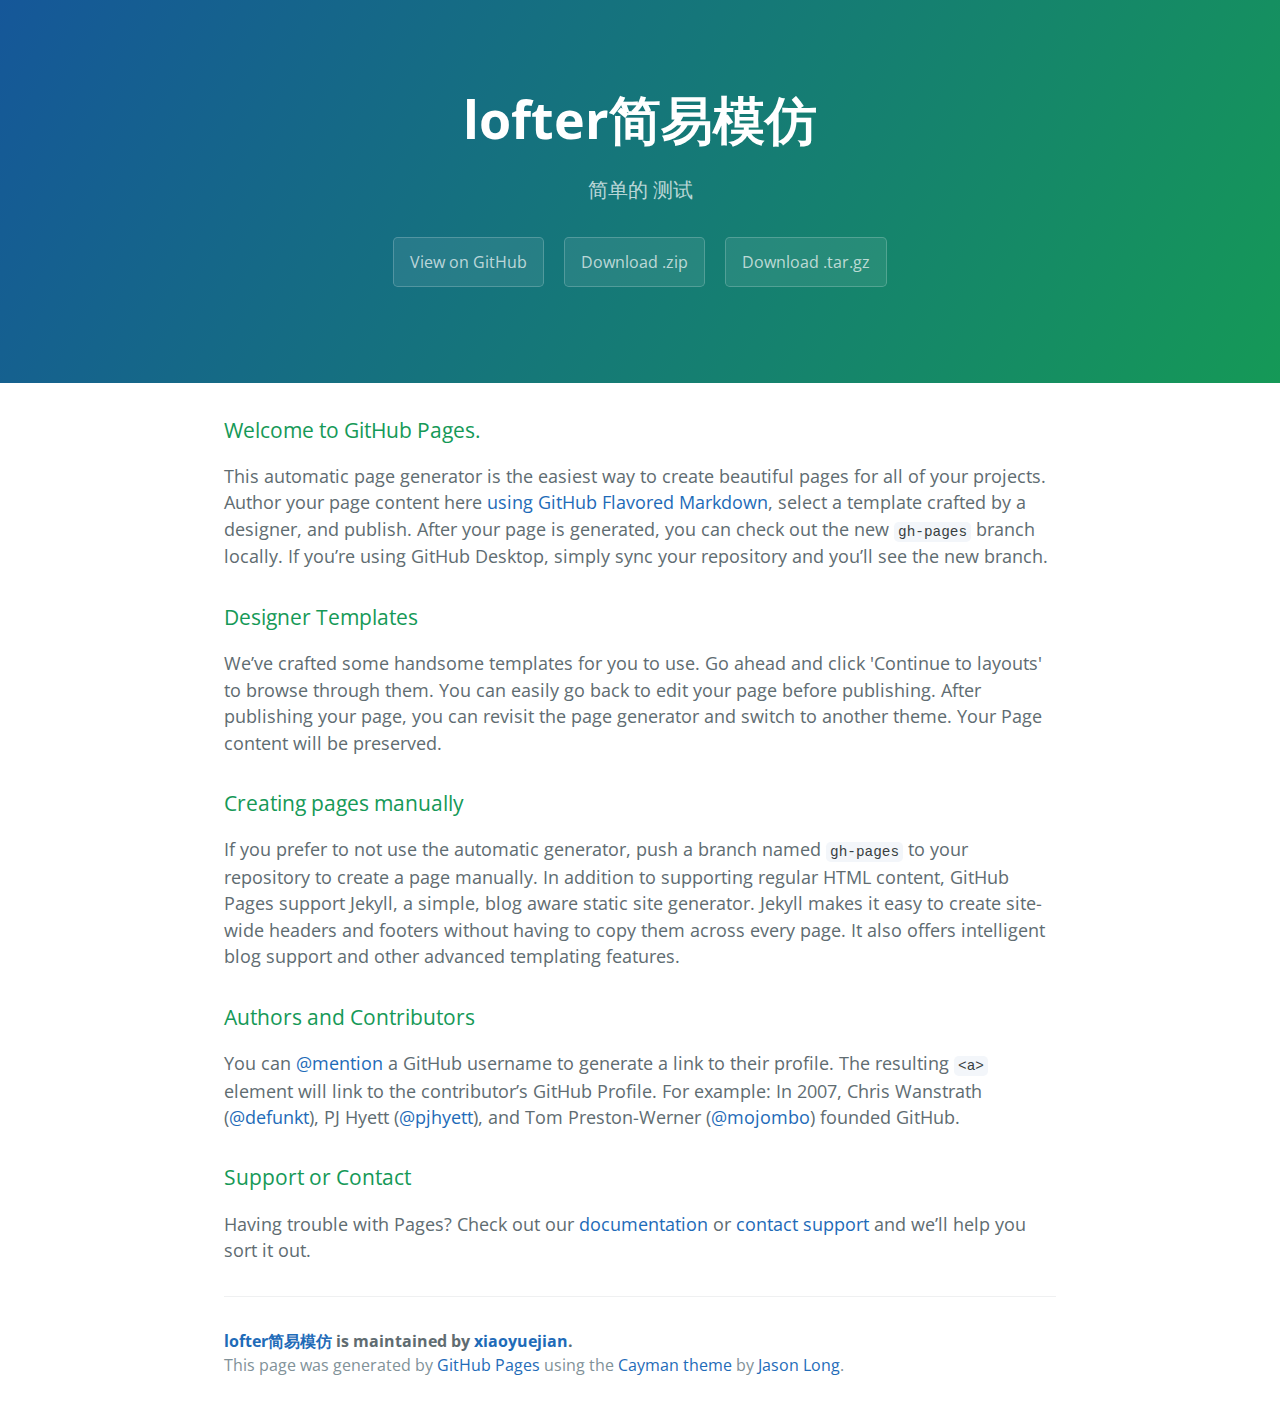
==== commit 06d17a1a: "Create gh-pages branch via GitHub" ====
--- a/index.html
+++ b/index.html
@@ -1,42 +1,25 @@
-<!doctype html>
-<!-- The Time Machine GitHub pages theme was designed and developed by Jon Rohan, on Feb 7, 2012. -->
-<!-- Follow him for fun. http://twitter.com/jonrohan. Tail his code on https://github.com/jonrohan -->
-<html>
-<head>
-  <meta charset="utf-8">
-  <meta http-equiv="X-UA-Compatible" content="IE=edge,chrome=1">
+<!DOCTYPE html>
+<html lang="en-us">
+  <head>
+    <meta charset="UTF-8">
+    <title>lofter简易模仿 by xiaoyuejian</title>
+    <meta name="viewport" content="width=device-width, initial-scale=1">
+    <link rel="stylesheet" type="text/css" href="stylesheets/normalize.css" media="screen">
+    <link href='https://fonts.googleapis.com/css?family=Open+Sans:400,700' rel='stylesheet' type='text/css'>
+    <link rel="stylesheet" type="text/css" href="stylesheets/stylesheet.css" media="screen">
+    <link rel="stylesheet" type="text/css" href="stylesheets/github-light.css" media="screen">
+  </head>
+  <body>
+    <section class="page-header">
+      <h1 class="project-name">lofter简易模仿</h1>
+      <h2 class="project-tagline">简单的 测试</h2>
+      <a href="https://github.com/xiaoyuejian/myLofter" class="btn">View on GitHub</a>
+      <a href="https://github.com/xiaoyuejian/myLofter/zipball/master" class="btn">Download .zip</a>
+      <a href="https://github.com/xiaoyuejian/myLofter/tarball/master" class="btn">Download .tar.gz</a>
+    </section>
 
-  <link rel="stylesheet" href="stylesheets/stylesheet.css" media="screen">
-  <link rel="stylesheet" href="stylesheets/github-dark.css">
-  <script type="text/javascript" src="https://ajax.googleapis.com/ajax/libs/jquery/1.7.1/jquery.min.js"></script>
-  <script type="text/javascript" src="javascripts/script.js"></script>
-
-  <title>lofter简易模仿</title>
-  <meta name="description" content="简单的 测试">
-
-  <meta name="viewport" content="width=device-width,initial-scale=1">
-
-</head>
-
-<body>
-
-  <div class="wrapper">
-    <header>
-      <h1 class="title">lofter简易模仿</h1>
-    </header>
-    <div id="container">
-      <p class="tagline">简单的 测试</p>
-      <div id="main" role="main">
-        <div class="download-bar">
-        <div class="inner">
-          <a href="https://github.com/xiaoyuejian/myLofter/tarball/master" class="download-button tar"><span>Download</span></a>
-          <a href="https://github.com/xiaoyuejian/myLofter/zipball/master" class="download-button zip"><span>Download</span></a>
-          <a href="https://github.com/xiaoyuejian/myLofter" class="code">View lofter简易模仿 on GitHub</a>
-        </div>
-        <span class="blc"></span><span class="trc"></span>
-        </div>
-        <article class="markdown-body">
-          <h3>
+    <section class="main-content">
+      <h3>
 <a id="welcome-to-github-pages" class="anchor" href="#welcome-to-github-pages" aria-hidden="true"><span class="octicon octicon-link"></span></a>Welcome to GitHub Pages.</h3>
 
 <p>This automatic page generator is the easiest way to create beautiful pages for all of your projects. Author your page content here <a href="https://guides.github.com/features/mastering-markdown/">using GitHub Flavored Markdown</a>, select a template crafted by a designer, and publish. After your page is generated, you can check out the new <code>gh-pages</code> branch locally. If you’re using GitHub Desktop, simply sync your repository and you’ll see the new branch.</p>
@@ -60,25 +43,14 @@
 <a id="support-or-contact" class="anchor" href="#support-or-contact" aria-hidden="true"><span class="octicon octicon-link"></span></a>Support or Contact</h3>
 
 <p>Having trouble with Pages? Check out our <a href="https://help.github.com/pages">documentation</a> or <a href="https://github.com/contact">contact support</a> and we’ll help you sort it out.</p>
-        </article>
-      </div>
-    </div>
-    <footer>
-      <div class="owner">
-      <p><a href="https://github.com/xiaoyuejian" class="avatar"><img src="https://avatars0.githubusercontent.com/u/15335823?v=3&amp;s=60" width="48" height="48"></a> <a href="https://github.com/xiaoyuejian">xiaoyuejian</a> maintains <a href="https://github.com/xiaoyuejian/myLofter">lofter简易模仿</a></p>
 
+      <footer class="site-footer">
+        <span class="site-footer-owner"><a href="https://github.com/xiaoyuejian/myLofter">lofter简易模仿</a> is maintained by <a href="https://github.com/xiaoyuejian">xiaoyuejian</a>.</span>
 
-      </div>
-      <div class="creds">
-        <small>This page generated using <a href="https://pages.github.com/">GitHub Pages</a><br>theme by <a href="https://twitter.com/jonrohan/">Jon Rohan</a></small>
-      </div>
-    </footer>
-  </div>
-  <div class="current-section">
-    <a href="#top">Scroll to top</a>
-    <a href="https://github.com/xiaoyuejian/myLofter/tarball/master" class="tar">tar</a><a href="https://github.com/xiaoyuejian/myLofter/zipball/master" class="zip">zip</a><a href="" class="code">source code</a>
-    <p class="name"></p>
-  </div>
+        <span class="site-footer-credits">This page was generated by <a href="https://pages.github.com">GitHub Pages</a> using the <a href="https://github.com/jasonlong/cayman-theme">Cayman theme</a> by <a href="https://twitter.com/jasonlong">Jason Long</a>.</span>
+      </footer>
+
+    </section>
 
             <script type="text/javascript">
             var gaJsHost = (("https:" == document.location.protocol) ? "https://ssl." : "http://www.");
@@ -91,5 +63,5 @@
             } catch(err) {}
           </script>
 
-</body>
+  </body>
 </html>
--- a/stylesheets/stylesheet.css
+++ b/stylesheets/stylesheet.css
@@ -1,966 +1,245 @@
-/*! normalize.css v3.0.0 | MIT License | git.io/normalize */
-
-/**
- * 1. Set default font family to sans-serif.
- * 2. Prevent iOS text size adjust after orientation change, without disabling
- *    user zoom.
- */
-
-html {
-  font-family: sans-serif; /* 1 */
-  -ms-text-size-adjust: 100%; /* 2 */
-  -webkit-text-size-adjust: 100%; /* 2 */
-}
-
-/**
- * Remove default margin.
- */
+* {
+  box-sizing: border-box; }
 
 body {
+  padding: 0;
   margin: 0;
-}
-
-/* HTML5 display definitions
-   ========================================================================== */
-
-/**
- * Correct `block` display not defined for any HTML5 element in IE 8/9.
- * Correct `block` display not defined for `details` or `summary` in IE 10/11 and Firefox.
- * Correct `block` display not defined for `main` in IE 11.
- */
-
-article,
-aside,
-details,
-figcaption,
-figure,
-footer,
-header,
-hgroup,
-main,
-nav,
-section,
-summary {
+  font-family: "Open Sans", "Helvetica Neue", Helvetica, Arial, sans-serif;
+  font-size: 16px;
+  line-height: 1.5;
+  color: #606c71; }
+
+a {
+  color: #1e6bb8;
+  text-decoration: none; }
+  a:hover {
+    text-decoration: underline; }
+
+.btn {
+  display: inline-block;
+  margin-bottom: 1rem;
+  color: rgba(255, 255, 255, 0.7);
+  background-color: rgba(255, 255, 255, 0.08);
+  border-color: rgba(255, 255, 255, 0.2);
+  border-style: solid;
+  border-width: 1px;
+  border-radius: 0.3rem;
+  transition: color 0.2s, background-color 0.2s, border-color 0.2s; }
+  .btn + .btn {
+    margin-left: 1rem; }
+
+.btn:hover {
+  color: rgba(255, 255, 255, 0.8);
+  text-decoration: none;
+  background-color: rgba(255, 255, 255, 0.2);
+  border-color: rgba(255, 255, 255, 0.3); }
+
+@media screen and (min-width: 64em) {
+  .btn {
+    padding: 0.75rem 1rem; } }
+
+@media screen and (min-width: 42em) and (max-width: 64em) {
+  .btn {
+    padding: 0.6rem 0.9rem;
+    font-size: 0.9rem; } }
+
+@media screen and (max-width: 42em) {
+  .btn {
+    display: block;
+    width: 100%;
+    padding: 0.75rem;
+    font-size: 0.9rem; }
+    .btn + .btn {
+      margin-top: 1rem;
+      margin-left: 0; } }
+
+.page-header {
+  color: #fff;
+  text-align: center;
+  background-color: #159957;
+  background-image: linear-gradient(120deg, #155799, #159957); }
+
+@media screen and (min-width: 64em) {
+  .page-header {
+    padding: 5rem 6rem; } }
+
+@media screen and (min-width: 42em) and (max-width: 64em) {
+  .page-header {
+    padding: 3rem 4rem; } }
+
+@media screen and (max-width: 42em) {
+  .page-header {
+    padding: 2rem 1rem; } }
+
+.project-name {
+  margin-top: 0;
+  margin-bottom: 0.1rem; }
+
+@media screen and (min-width: 64em) {
+  .project-name {
+    font-size: 3.25rem; } }
+
+@media screen and (min-width: 42em) and (max-width: 64em) {
+  .project-name {
+    font-size: 2.25rem; } }
+
+@media screen and (max-width: 42em) {
+  .project-name {
+    font-size: 1.75rem; } }
+
+.project-tagline {
+  margin-bottom: 2rem;
+  font-weight: normal;
+  opacity: 0.7; }
+
+@media screen and (min-width: 64em) {
+  .project-tagline {
+    font-size: 1.25rem; } }
+
+@media screen and (min-width: 42em) and (max-width: 64em) {
+  .project-tagline {
+    font-size: 1.15rem; } }
+
+@media screen and (max-width: 42em) {
+  .project-tagline {
+    font-size: 1rem; } }
+
+.main-content :first-child {
+  margin-top: 0; }
+.main-content img {
+  max-width: 100%; }
+.main-content h1, .main-content h2, .main-content h3, .main-content h4, .main-content h5, .main-content h6 {
+  margin-top: 2rem;
+  margin-bottom: 1rem;
+  font-weight: normal;
+  color: #159957; }
+.main-content p {
+  margin-bottom: 1em; }
+.main-content code {
+  padding: 2px 4px;
+  font-family: Consolas, "Liberation Mono", Menlo, Courier, monospace;
+  font-size: 0.9rem;
+  color: #383e41;
+  background-color: #f3f6fa;
+  border-radius: 0.3rem; }
+.main-content pre {
+  padding: 0.8rem;
+  margin-top: 0;
+  margin-bottom: 1rem;
+  font: 1rem Consolas, "Liberation Mono", Menlo, Courier, monospace;
+  color: #567482;
+  word-wrap: normal;
+  background-color: #f3f6fa;
+  border: solid 1px #dce6f0;
+  border-radius: 0.3rem; }
+  .main-content pre > code {
+    padding: 0;
+    margin: 0;
+    font-size: 0.9rem;
+    color: #567482;
+    word-break: normal;
+    white-space: pre;
+    background: transparent;
+    border: 0; }
+.main-content .highlight {
+  margin-bottom: 1rem; }
+  .main-content .highlight pre {
+    margin-bottom: 0;
+    word-break: normal; }
+.main-content .highlight pre, .main-content pre {
+  padding: 0.8rem;
+  overflow: auto;
+  font-size: 0.9rem;
+  line-height: 1.45;
+  border-radius: 0.3rem; }
+.main-content pre code, .main-content pre tt {
+  display: inline;
+  max-width: initial;
+  padding: 0;
+  margin: 0;
+  overflow: initial;
+  line-height: inherit;
+  word-wrap: normal;
+  background-color: transparent;
+  border: 0; }
+  .main-content pre code:before, .main-content pre code:after, .main-content pre tt:before, .main-content pre tt:after {
+    content: normal; }
+.main-content ul, .main-content ol {
+  margin-top: 0; }
+.main-content blockquote {
+  padding: 0 1rem;
+  margin-left: 0;
+  color: #819198;
+  border-left: 0.3rem solid #dce6f0; }
+  .main-content blockquote > :first-child {
+    margin-top: 0; }
+  .main-content blockquote > :last-child {
+    margin-bottom: 0; }
+.main-content table {
   display: block;
-}
-
-/**
- * 1. Correct `inline-block` display not defined in IE 8/9.
- * 2. Normalize vertical alignment of `progress` in Chrome, Firefox, and Opera.
- */
-
-audio,
-canvas,
-progress,
-video {
-  display: inline-block; /* 1 */
-  vertical-align: baseline; /* 2 */
-}
-
-/**
- * Prevent modern browsers from displaying `audio` without controls.
- * Remove excess height in iOS 5 devices.
- */
-
-audio:not([controls]) {
-  display: none;
-  height: 0;
-}
-
-/**
- * Address `[hidden]` styling not present in IE 8/9/10.
- * Hide the `template` element in IE 8/9/11, Safari, and Firefox < 22.
- */
-
-[hidden],
-template {
-  display: none;
-}
-
-/* Links
-   ========================================================================== */
-
-/**
- * Remove the gray background color from active links in IE 10.
- */
-
-a {
-  background: transparent;
-}
-
-/**
- * Improve readability when focused and also mouse hovered in all browsers.
- */
-
-a:active,
-a:hover {
-  outline: 0;
-}
-
-/* Text-level semantics
-   ========================================================================== */
-
-/**
- * Address styling not present in IE 8/9/10/11, Safari, and Chrome.
- */
-
-abbr[title] {
-  border-bottom: 1px dotted;
-}
-
-/**
- * Address style set to `bolder` in Firefox 4+, Safari, and Chrome.
- */
-
-b,
-strong {
-  font-weight: bold;
-}
-
-/**
- * Address styling not present in Safari and Chrome.
- */
-
-dfn {
-  font-style: italic;
-}
-
-/**
- * Address variable `h1` font-size and margin within `section` and `article`
- * contexts in Firefox 4+, Safari, and Chrome.
- */
-
-h1 {
-  font-size: 2em;
-  margin: 0.67em 0;
-}
-
-/**
- * Address styling not present in IE 8/9.
- */
-
-mark {
-  background: #ff0;
-  color: #000;
-}
-
-/**
- * Address inconsistent and variable font size in all browsers.
- */
-
-small {
-  font-size: 80%;
-}
-
-/**
- * Prevent `sub` and `sup` affecting `line-height` in all browsers.
- */
-
-sub,
-sup {
-  font-size: 75%;
-  line-height: 0;
-  position: relative;
-  vertical-align: baseline;
-}
-
-sup {
-  top: -0.5em;
-}
-
-sub {
-  bottom: -0.25em;
-}
-
-/* Embedded content
-   ========================================================================== */
-
-/**
- * Remove border when inside `a` element in IE 8/9/10.
- */
-
-img {
-  border: 0;
-}
-
-/**
- * Correct overflow not hidden in IE 9/10/11.
- */
-
-svg:not(:root) {
-  overflow: hidden;
-}
-
-/* Grouping content
-   ========================================================================== */
-
-/**
- * Address margin not present in IE 8/9 and Safari.
- */
-
-figure {
-  margin: 1em 40px;
-}
-
-/**
- * Address differences between Firefox and other browsers.
- */
-
-hr {
-  -moz-box-sizing: content-box;
-  box-sizing: content-box;
-  height: 0;
-}
-
-/**
- * Contain overflow in all browsers.
- */
-
-pre {
+  width: 100%;
   overflow: auto;
-}
-
-/**
- * Address odd `em`-unit font size rendering in all browsers.
- */
-
-code,
-kbd,
-pre,
-samp {
-  font-family: monospace, monospace;
-  font-size: 1em;
-}
-
-/* Forms
-   ========================================================================== */
-
-/**
- * Known limitation: by default, Chrome and Safari on OS X allow very limited
- * styling of `select`, unless a `border` property is set.
- */
-
-/**
- * 1. Correct color not being inherited.
- *    Known issue: affects color of disabled elements.
- * 2. Correct font properties not being inherited.
- * 3. Address margins set differently in Firefox 4+, Safari, and Chrome.
- */
-
-button,
-input,
-optgroup,
-select,
-textarea {
-  color: inherit; /* 1 */
-  font: inherit; /* 2 */
-  margin: 0; /* 3 */
-}
-
-/**
- * Address `overflow` set to `hidden` in IE 8/9/10/11.
- */
-
-button {
-  overflow: visible;
-}
-
-/**
- * Address inconsistent `text-transform` inheritance for `button` and `select`.
- * All other form control elements do not inherit `text-transform` values.
- * Correct `button` style inheritance in Firefox, IE 8/9/10/11, and Opera.
- * Correct `select` style inheritance in Firefox.
- */
-
-button,
-select {
-  text-transform: none;
-}
-
-/**
- * 1. Avoid the WebKit bug in Android 4.0.* where (2) destroys native `audio`
- *    and `video` controls.
- * 2. Correct inability to style clickable `input` types in iOS.
- * 3. Improve usability and consistency of cursor style between image-type
- *    `input` and others.
- */
-
-button,
-html input[type="button"], /* 1 */
-input[type="reset"],
-input[type="submit"] {
-  -webkit-appearance: button; /* 2 */
-  cursor: pointer; /* 3 */
-}
-
-/**
- * Re-set default cursor for disabled elements.
- */
-
-button[disabled],
-html input[disabled] {
-  cursor: default;
-}
-
-/**
- * Remove inner padding and border in Firefox 4+.
- */
-
-button::-moz-focus-inner,
-input::-moz-focus-inner {
-  border: 0;
+  word-break: normal;
+  word-break: keep-all; }
+  .main-content table th {
+    font-weight: bold; }
+  .main-content table th, .main-content table td {
+    padding: 0.5rem 1rem;
+    border: 1px solid #e9ebec; }
+.main-content dl {
+  padding: 0; }
+  .main-content dl dt {
+    padding: 0;
+    margin-top: 1rem;
+    font-size: 1rem;
+    font-weight: bold; }
+  .main-content dl dd {
+    padding: 0;
+    margin-bottom: 1rem; }
+.main-content hr {
+  height: 2px;
   padding: 0;
-}
-
-/**
- * Address Firefox 4+ setting `line-height` on `input` using `!important` in
- * the UA stylesheet.
- */
-
-input {
-  line-height: normal;
-}
-
-/**
- * It's recommended that you don't attempt to style these elements.
- * Firefox's implementation doesn't respect box-sizing, padding, or width.
- *
- * 1. Address box sizing set to `content-box` in IE 8/9/10.
- * 2. Remove excess padding in IE 8/9/10.
- */
-
-input[type="checkbox"],
-input[type="radio"] {
-  box-sizing: border-box; /* 1 */
-  padding: 0; /* 2 */
-}
-
-/**
- * Fix the cursor style for Chrome's increment/decrement buttons. For certain
- * `font-size` values of the `input`, it causes the cursor style of the
- * decrement button to change from `default` to `text`.
- */
-
-input[type="number"]::-webkit-inner-spin-button,
-input[type="number"]::-webkit-outer-spin-button {
-  height: auto;
-}
-
-/**
- * 1. Address `appearance` set to `searchfield` in Safari and Chrome.
- * 2. Address `box-sizing` set to `border-box` in Safari and Chrome
- *    (include `-moz` to future-proof).
- */
-
-input[type="search"] {
-  -webkit-appearance: textfield; /* 1 */
-  -moz-box-sizing: content-box;
-  -webkit-box-sizing: content-box; /* 2 */
-  box-sizing: content-box;
-}
-
-/**
- * Remove inner padding and search cancel button in Safari and Chrome on OS X.
- * Safari (but not Chrome) clips the cancel button when the search input has
- * padding (and `textfield` appearance).
- */
-
-input[type="search"]::-webkit-search-cancel-button,
-input[type="search"]::-webkit-search-decoration {
-  -webkit-appearance: none;
-}
-
-/**
- * Define consistent border, margin, and padding.
- */
-
-fieldset {
-  border: 1px solid #c0c0c0;
-  margin: 0 2px;
-  padding: 0.35em 0.625em 0.75em;
-}
-
-/**
- * 1. Correct `color` not being inherited in IE 8/9/10/11.
- * 2. Remove padding so people aren't caught out if they zero out fieldsets.
- */
-
-legend {
-  border: 0; /* 1 */
-  padding: 0; /* 2 */
-}
-
-/**
- * Remove default vertical scrollbar in IE 8/9/10/11.
- */
-
-textarea {
-  overflow: auto;
-}
-
-/**
- * Don't inherit the `font-weight` (applied by a rule above).
- * NOTE: the default cannot safely be changed in Chrome and Safari on OS X.
- */
-
-optgroup {
-  font-weight: bold;
-}
-
-/* Tables
-   ========================================================================== */
-
-/**
- * Remove most spacing between table cells.
- */
-
-table {
-  border-collapse: collapse;
-  border-spacing: 0;
-}
-
-td,
-th {
-  padding: 0;
-}
-
-
-/* Style */
-
-body {
-  font-size: 15px;
-  font-family: Arial, Arial, Helvetica, sans-serif;
-  line-height: 1.5;
-  background: #D1D1D1;
-}
-
-a {
-  color: #63a52a;
-  text-decoration: none;
-  transition: opacity ease-in-out 0.3s;
-  -webkit-transition: opacity ease-in-out 0.3s;  /* Safari <=6.1, Android <= 4.3 */
-}
-
-a:hover {
-  text-decoration: underline;
-  color: #90D355;
-}
-
-h1.title {
-  margin: 30px 20px 10px;
-  font-size: 60px;
-  font-weight: bold;
-  font-style: italic;
-  font-family:Georgia, serif;
-  text-align: center;
-}
-
-.wrapper {
-  width: 675px;
-  margin: 0 auto;
-}
-
-#container {
-  border: 1px solid #2a2a2a;
-  background: #ddd url(../images/pattern.png);
-  box-shadow: 0 0 5px #b1b1b1;
-}
-
-p.tagline {
-  padding: 20px 20px 0;
-  color: #fff;
-  font-size: 17px;
-}
-
-#main {
-  margin-top: 20px;
-  padding: 0 20px 90px;
-  background-color: #fff;
-}
-
-.download-bar {
-  background: #222;
-  border: 5px solid #444;
-  padding: 10px;
-  margin: 0 -35px 20px;
-  position: relative;
-}
-
-.download-bar .inner {
-  overflow: hidden;
-}
-
-.download-bar .watch-fork iframe {
+  margin: 1rem 0;
+  background-color: #eff0f1;
+  border: 0; }
+
+@media screen and (min-width: 64em) {
+  .main-content {
+    max-width: 64rem;
+    padding: 2rem 6rem;
+    margin: 0 auto;
+    font-size: 1.1rem; } }
+
+@media screen and (min-width: 42em) and (max-width: 64em) {
+  .main-content {
+    padding: 2rem 4rem;
+    font-size: 1.1rem; } }
+
+@media screen and (max-width: 42em) {
+  .main-content {
+    padding: 2rem 1rem;
+    font-size: 1rem; } }
+
+.site-footer {
+  padding-top: 2rem;
+  margin-top: 2rem;
+  border-top: solid 1px #eff0f1; }
+
+.site-footer-owner {
   display: block;
-  float: left;
-  border-right: 1px solid #ddd;
-  padding-right: 5px;
-}
-.download-bar .watch-fork iframe.last {
-  border-right: 0 none;
-  padding-right: 0;
-  padding-left: 5px;
-  border-left: 1px solid #fff;
-}
-.download-bar .watch-fork {
-  overflow: hidden;
-  float: right;
-  background-color: #eee;
-  padding: 5px;
-  border-radius: 3px;
-}
-
-.download-bar .blc {
-  border: 10px solid black;
-  border-color: transparent transparent black;
-  width: 0;
-  height: 0;
-  display: block;
-  position: absolute;
-  bottom: -15px;
-  left: 0;
-  transform: rotate(45deg);
-  -ms-transform: rotate(45deg);  /* IE9 */
-  -webkit-transform: rotate(45deg); /* 2014 current */
-}
-
-.download-bar .trc {
-  border: 10px solid black;
-  border-color:  black transparent transparent;
-  width: 0;
-  height: 0;
-  display: block;
-  position: absolute;
-  top: -15px;
-  right: 0;
-  transform: rotate(45deg);
-  -ms-transform: rotate(45deg);  /* IE9 */
-  -webkit-transform: rotate(45deg); /* 2014 current */
-}
-
-.download-bar .avatar {
-  border: 1px solid black;
-  display: block;
-  padding: 4px;
-  float: left;
-}
-
-.download-bar .avatar img {
-  display: block;
-}
-
-.download-bar a.code {
-  background: transparent url(../images/code.png) no-repeat 0 2px;
-  padding-left: 35px;
-  margin-top: 8px;
-  display: block;
-  float: left;
-  text-indent: 0;
-  width: auto;
-  height: auto;
-  opacity: 1;
-  filter:alpha(opacity=100);  /* IE 5-7 */
-}
-
-.current-section {
-  position: fixed;
-  top: 0;
-  left: 50%;
-  width: 693px;
-  margin-left: -352px;
-  background: #222;
-  border: 5px solid #444;
-  color: #fff;
-  opacity: 0;
-  visibility: hidden;
-  transition: opacity ease-in-out 0.3s;
-  -webkit-transition: opacity ease-in-out 0.3s;  /* Safari <=6.1, Android <= 4.3 */
-}
-
-.current-section p {
-  padding: 5px 27px;
-  font-size: 24px;
-  font-weight: bold;
-}
-
-.current-section a {
-  float: right;
-  text-indent: -10000px;
-  background: transparent url(../images/top.png) no-repeat 0 0;
-  width: 20px;
-  height: 20px;
-  opacity: 0.8;
-  margin-right: 12px;
-  margin-top: 12px;
-  opacity: 0.8;
-  filter:alpha(opacity=80);  /* IE 5-7 */
-  transition: opacity ease-in-out 0.3s;
-  -webkit-transition: opacity ease-in-out 0.3s;  /* Safari <=6.1, Android <= 4.3 */
-}
-
-.current-section a:hover {
-  opacity: 1;
-  filter:alpha(opacity=100);  /* IE 5-7 */
-}
-
-.current-section a.zip {
-  margin-right: 8px;
-}
-
-a.zip,
-a.zip span {
-  background: transparent url(../images/zip.png) no-repeat 0 0;
-  width: 30px;
-  height: 21px;
-  display: inline-block;
-  text-indent: -10000px;
-  opacity: 0.8;
-  filter:alpha(opacity=80);  /* IE 5-7 */
-  transition: opacity ease-in-out 0.3s;
-  -webkit-transition: opacity ease-in-out 0.3s;  /* Safari <=6.1, Android <= 4.3 */
-}
-
-a.tar,
-a.tar span {
-  background: transparent url(../images/tar.png) no-repeat 0 0;
-  width: 30px;
-  height: 21px;
-  display: inline-block;
-  text-indent: -10000px;
-  opacity: 0.8;
-  filter:alpha(opacity=80);  /* IE 5-7 */
-  transition: opacity ease-in-out 0.3s;
-  -webkit-transition: opacity ease-in-out 0.3s;  /* Safari <=6.1, Android <= 4.3 */
-}
-
-a.code {
-  background: transparent url(../images/code.png) no-repeat 0 2px;
-  width: 30px;
-  height: 21px;
-  display: block;
-  display: inline-block;
-  text-indent: -10000px;
-  opacity: 0.8;
-  filter:alpha(opacity=80);  /* IE 5-7 */
-  transition: opacity ease-in-out 0.3s;
-  -webkit-transition: opacity ease-in-out 0.3s;  /* Safari <=6.1, Android <= 4.3 */
-}
-
-a.zip:hover,
-a.tar:hover,
-a.code:hover {
-  opacity: 1;
-  filter:alpha(opacity=100);
-}
-
-a.download-button {
-  border: 1px solid black;
-  border-radius: 3px;
-  display: inline-block;
-  text-indent: 0!important;
-  width: auto;
-  float: right;
-  background: #999; /* for non-css3 browsers */
-  filter: progid:DXImageTransform.Microsoft.gradient(startColorstr='#37ADD4', endColorstr='#1B657E'); /* IE <= 9 */
-  background: -webkit-gradient(linear, left top, left bottom, from(#37ADD4), to(#1B657E)); /* ancient webkit browsers */
-  background: -webkit-linear-gradient(top,  #37ADD4,  #1B657E);  /* Safari <=6.1, Android <= 4.3 */
-  background: linear-gradient(to bottom,  #37ADD4,  #1B657E);
-  height: auto;
-  margin-left: 10px;
-}
-
-a.download-button span {
-  background-position: 10px 5px;
-  width: auto;
-  height: auto;
-  padding: 5px 10px;
-  padding-left: 45px;
-  display: inline-block;
-  text-indent: 0!important;
-  color: #fff;
-}
-
-footer {
-  margin-bottom: 60px;
-  padding-bottom: 60px;
-}
-
-footer .owner {
-  background: #222;
-  border: 5px solid #444;
-  padding: 5px 15px;
-  margin: -67px -10px 35px;
-  color: #d6d6d6;
-}
-
-footer .creds small {
-  float: right;
-  font-size: 10px;
-  text-align: right;
-  margin-left: 15px;
-}
-
-footer .owner .avatar {
-  background-color: #666;
-  display: block;
-  margin: -19px 10px 0 0;
-  width: 60px;
-  float: left;
-}
-
-footer .owner img {
-  display: block;
-  border: 1px solid #2a2a2a;
-  margin: 5px;
-}
-
-footer .owner p {
-  font-family:Georgia, serif;
-}
-
-footer .owner p a {
-  font-size: 16px;
-  font-style: italic;
-}
-
-/* Markdown */
-.markdown-body h1,
-.markdown-body h2,
-.markdown-body h3,
-.markdown-body h4,
-.markdown-body h5,
-.markdown-body h6,
-.markdown-body p,
-.markdown-body pre,
-.markdown-body ul,
-.markdown-body ol,
-.markdown-body dl,
-.markdown-body table,
-.markdown-body blockquote {
-  margin-bottom: 20px;
-}
-
-.markdown-body h1,
-.markdown-body h2,
-.markdown-body h3,
-.markdown-body h4,
-.markdown-body h5,
-.markdown-body h6 {
-  font-weight: bold;
-}
-
-.markdown-body h1 {
-  font-size: 28px;
-}
-
-.markdown-body h2 {
-  font-size: 24px;
-  color: #557398;
-}
-
-.markdown-body h3 {
-  font-size: 20px;
-}
-
-.markdown-body h4 {
-  font-size: 18px;
-}
-
-.markdown-body h5 {
-  font-size: 16px;
-}
-
-.markdown-body pre {
-  padding: 10px 70px 10px 0;
-  margin-left: -20px;
-  margin-right: -20px;
-  font-family: 'Monaco', 'Lucida Console', monospace;
-  font-size: 13px;
-  line-height: 20px;
-  box-shadow: inset 0 0 5px #000;
-  word-wrap: break-word;
-  background-color:#3b3b3b;
-  color: #d6d6d6;
-}
-
-.markdown-body pre.lines {
-  font-size: 12px;
-  margin:0 10px 0 -20px;
-  padding: 10px;
-  float:  left;
-  display: block;
-  text-align: right;
-  box-shadow: none;
-  background-color:#2a2a2a;
-  color: #d6d6d6;
-}
-
-.markdown-body ul,
-.markdown-body ol {
-  padding-left: 30px;
-}
-
-.markdown-body ul {
-  list-style-type: disc;
-}
-
-.markdown-body ol {
-  list-style-type: decimal;
-}
-
-.markdown-body li,
-.markdown-body li p,
-.markdown-body dd,
-.markdown-body dd p {
-  margin-bottom: 10px;
-}
-
-.markdown-body li pre,
-.markdown-body li pre.lines,
-.markdown-body dd pre,
-.markdown-body dd pre.lines {
-  margin-left: -35px;
-}
-
-.markdown-body dt {
-  font-weight: bold;
-  font-style: italic;
-}
-
-.markdown-body dd {
-  margin-left: 15px;
-}
-
-.markdown-body table {
-  width: 673px;
-  margin-left: -20px;
-  margin-right: -20px;
-}
-
-.markdown-body tbody {
-  border-top: 2px solid #557398;
-  border-bottom: 2px solid #557398;
-  background-color: #EBEFF4;
-}
-
-.markdown-body table td * {
-  margin: 0;
-}
-
-.markdown-body td {
-  border-right: 1px solid #557398;
-  border-bottom: 1px solid #557398;
-  padding: 5px;
-}
-
-.markdown-body td:first-child,
-.markdown-body th:first-child {
-  width: 30%;
-  padding-left: 20px;
-}
-
-.markdown-body td:last-child {
-  border-right: 0 none;
-}
-
-.markdown-body th {
-  font-size: 18px;
-  font-weight: bold;
-  text-align: left;
-  padding: 5px;
-}
-
-.markdown-body tt {
-  background-color:#3b3b3b;
-  color: #d6d6d6;
-  padding: 2px 3px;
-}
-
-.markdown-body blockquote {
-  font-style: italic;
-  font-family:Georgia, serif;
-  font-size: 17px;
-  border-top: 3px solid #333;
-  border-bottom: 3px solid #333;
-  padding: 10px 20px;
-  padding-left: 50px;
-}
-
-.markdown-body blockquote:before {
-  font-style: italic;
-  font-family: Georgia, serif;
-  font-size: 90px;
-  height: 90px;
-  margin-left: -60px;
-  margin-top: -25px;
-  content: "‟";
-  display: block;
-  float: left;
-}
-
-.markdown-body img {
-  max-width: 100%;
-  box-sizing: border-box;
-}
-
-.highlight  { background: #ffffff; }
-.highlight .c { color: #999988; font-style: italic } /* Comment */
-.highlight .err { color: #a61717; background-color: #e3d2d2 } /* Error */
-.highlight .k { font-weight: bold } /* Keyword */
-.highlight .o { font-weight: bold } /* Operator */
-.highlight .cm { color: #999988; font-style: italic } /* Comment.Multiline */
-.highlight .cp { color: #999999; font-weight: bold } /* Comment.Preproc */
-.highlight .c1 { color: #999988; font-style: italic } /* Comment.Single */
-.highlight .cs { color: #999999; font-weight: bold; font-style: italic } /* Comment.Special */
-.highlight .gd { color: #000000; background-color: #ffdddd } /* Generic.Deleted */
-.highlight .gd .x { color: #000000; background-color: #ffaaaa } /* Generic.Deleted.Specific */
-.highlight .ge { font-style: italic } /* Generic.Emph */
-.highlight .gr { color: #aa0000 } /* Generic.Error */
-.highlight .gh { color: #999999 } /* Generic.Heading */
-.highlight .gi { color: #000000; background-color: #ddffdd } /* Generic.Inserted */
-.highlight .gi .x { color: #000000; background-color: #aaffaa } /* Generic.Inserted.Specific */
-.highlight .go { color: #888888 } /* Generic.Output */
-.highlight .gp { color: #555555 } /* Generic.Prompt */
-.highlight .gs { font-weight: bold } /* Generic.Strong */
-.highlight .gu { color: #800080; font-weight: bold; } /* Generic.Subheading */
-.highlight .gt { color: #aa0000 } /* Generic.Traceback */
-.highlight .kc { font-weight: bold } /* Keyword.Constant */
-.highlight .kd { font-weight: bold } /* Keyword.Declaration */
-.highlight .kn { font-weight: bold } /* Keyword.Namespace */
-.highlight .kp { font-weight: bold } /* Keyword.Pseudo */
-.highlight .kr { font-weight: bold } /* Keyword.Reserved */
-.highlight .kt { color: #445588; font-weight: bold } /* Keyword.Type */
-.highlight .m { color: #009999 } /* Literal.Number */
-.highlight .s { color: #d14 } /* Literal.String */
-.highlight .na { color: #008080 } /* Name.Attribute */
-.highlight .nb { color: #0086B3 } /* Name.Builtin */
-.highlight .nc { color: #445588; font-weight: bold } /* Name.Class */
-.highlight .no { color: #008080 } /* Name.Constant */
-.highlight .ni { color: #800080 } /* Name.Entity */
-.highlight .ne { color: #990000; font-weight: bold } /* Name.Exception */
-.highlight .nf { color: #990000; font-weight: bold } /* Name.Function */
-.highlight .nn { color: #555555 } /* Name.Namespace */
-.highlight .nt { color: #000080 } /* Name.Tag */
-.highlight .nv { color: #008080 } /* Name.Variable */
-.highlight .ow { font-weight: bold } /* Operator.Word */
-.highlight .w { color: #bbbbbb } /* Text.Whitespace */
-.highlight .mf { color: #009999 } /* Literal.Number.Float */
-.highlight .mh { color: #009999 } /* Literal.Number.Hex */
-.highlight .mi { color: #009999 } /* Literal.Number.Integer */
-.highlight .mo { color: #009999 } /* Literal.Number.Oct */
-.highlight .sb { color: #d14 } /* Literal.String.Backtick */
-.highlight .sc { color: #d14 } /* Literal.String.Char */
-.highlight .sd { color: #d14 } /* Literal.String.Doc */
-.highlight .s2 { color: #d14 } /* Literal.String.Double */
-.highlight .se { color: #d14 } /* Literal.String.Escape */
-.highlight .sh { color: #d14 } /* Literal.String.Heredoc */
-.highlight .si { color: #d14 } /* Literal.String.Interpol */
-.highlight .sx { color: #d14 } /* Literal.String.Other */
-.highlight .sr { color: #009926 } /* Literal.String.Regex */
-.highlight .s1 { color: #d14 } /* Literal.String.Single */
-.highlight .ss { color: #990073 } /* Literal.String.Symbol */
-.highlight .bp { color: #999999 } /* Name.Builtin.Pseudo */
-.highlight .vc { color: #008080 } /* Name.Variable.Class */
-.highlight .vg { color: #008080 } /* Name.Variable.Global */
-.highlight .vi { color: #008080 } /* Name.Variable.Instance */
-.highlight .il { color: #009999 } /* Literal.Number.Integer.Long */+  font-weight: bold; }
+
+.site-footer-credits {
+  color: #819198; }
+
+@media screen and (min-width: 64em) {
+  .site-footer {
+    font-size: 1rem; } }
+
+@media screen and (min-width: 42em) and (max-width: 64em) {
+  .site-footer {
+    font-size: 1rem; } }
+
+@media screen and (max-width: 42em) {
+  .site-footer {
+    font-size: 0.9rem; } }
--- a/stylesheets/github-light.css
+++ b/stylesheets/github-light.css
@@ -0,0 +1,116 @@
+/*
+   Copyright 2014 GitHub Inc.
+
+   Licensed under the Apache License, Version 2.0 (the "License");
+   you may not use this file except in compliance with the License.
+   You may obtain a copy of the License at
+
+       http://www.apache.org/licenses/LICENSE-2.0
+
+   Unless required by applicable law or agreed to in writing, software
+   distributed under the License is distributed on an "AS IS" BASIS,
+   WITHOUT WARRANTIES OR CONDITIONS OF ANY KIND, either express or implied.
+   See the License for the specific language governing permissions and
+   limitations under the License.
+
+*/
+
+.pl-c /* comment */ {
+  color: #969896;
+}
+
+.pl-c1      /* constant, markup.raw, meta.diff.header, meta.module-reference, meta.property-name, support, support.constant, support.variable, variable.other.constant */,
+.pl-s .pl-v /* string variable */ {
+  color: #0086b3;
+}
+
+.pl-e  /* entity */,
+.pl-en /* entity.name */ {
+  color: #795da3;
+}
+
+.pl-s .pl-s1 /* string source */,
+.pl-smi      /* storage.modifier.import, storage.modifier.package, storage.type.java, variable.other, variable.parameter.function */ {
+  color: #333;
+}
+
+.pl-ent /* entity.name.tag */ {
+  color: #63a35c;
+}
+
+.pl-k /* keyword, storage, storage.type */ {
+  color: #a71d5d;
+}
+
+.pl-pds              /* punctuation.definition.string, string.regexp.character-class */,
+.pl-s                /* string */,
+.pl-s .pl-pse .pl-s1 /* string punctuation.section.embedded source */,
+.pl-sr               /* string.regexp */,
+.pl-sr .pl-cce       /* string.regexp constant.character.escape */,
+.pl-sr .pl-sra       /* string.regexp string.regexp.arbitrary-repitition */,
+.pl-sr .pl-sre       /* string.regexp source.ruby.embedded */ {
+  color: #183691;
+}
+
+.pl-v /* variable */ {
+  color: #ed6a43;
+}
+
+.pl-id /* invalid.deprecated */ {
+  color: #b52a1d;
+}
+
+.pl-ii /* invalid.illegal */ {
+  background-color: #b52a1d;
+  color: #f8f8f8;
+}
+
+.pl-sr .pl-cce /* string.regexp constant.character.escape */ {
+  color: #63a35c;
+  font-weight: bold;
+}
+
+.pl-ml /* markup.list */ {
+  color: #693a17;
+}
+
+.pl-mh        /* markup.heading */,
+.pl-mh .pl-en /* markup.heading entity.name */,
+.pl-ms        /* meta.separator */ {
+  color: #1d3e81;
+  font-weight: bold;
+}
+
+.pl-mq /* markup.quote */ {
+  color: #008080;
+}
+
+.pl-mi /* markup.italic */ {
+  color: #333;
+  font-style: italic;
+}
+
+.pl-mb /* markup.bold */ {
+  color: #333;
+  font-weight: bold;
+}
+
+.pl-md /* markup.deleted, meta.diff.header.from-file */ {
+  background-color: #ffecec;
+  color: #bd2c00;
+}
+
+.pl-mi1 /* markup.inserted, meta.diff.header.to-file */ {
+  background-color: #eaffea;
+  color: #55a532;
+}
+
+.pl-mdr /* meta.diff.range */ {
+  color: #795da3;
+  font-weight: bold;
+}
+
+.pl-mo /* meta.output */ {
+  color: #1d3e81;
+}
+
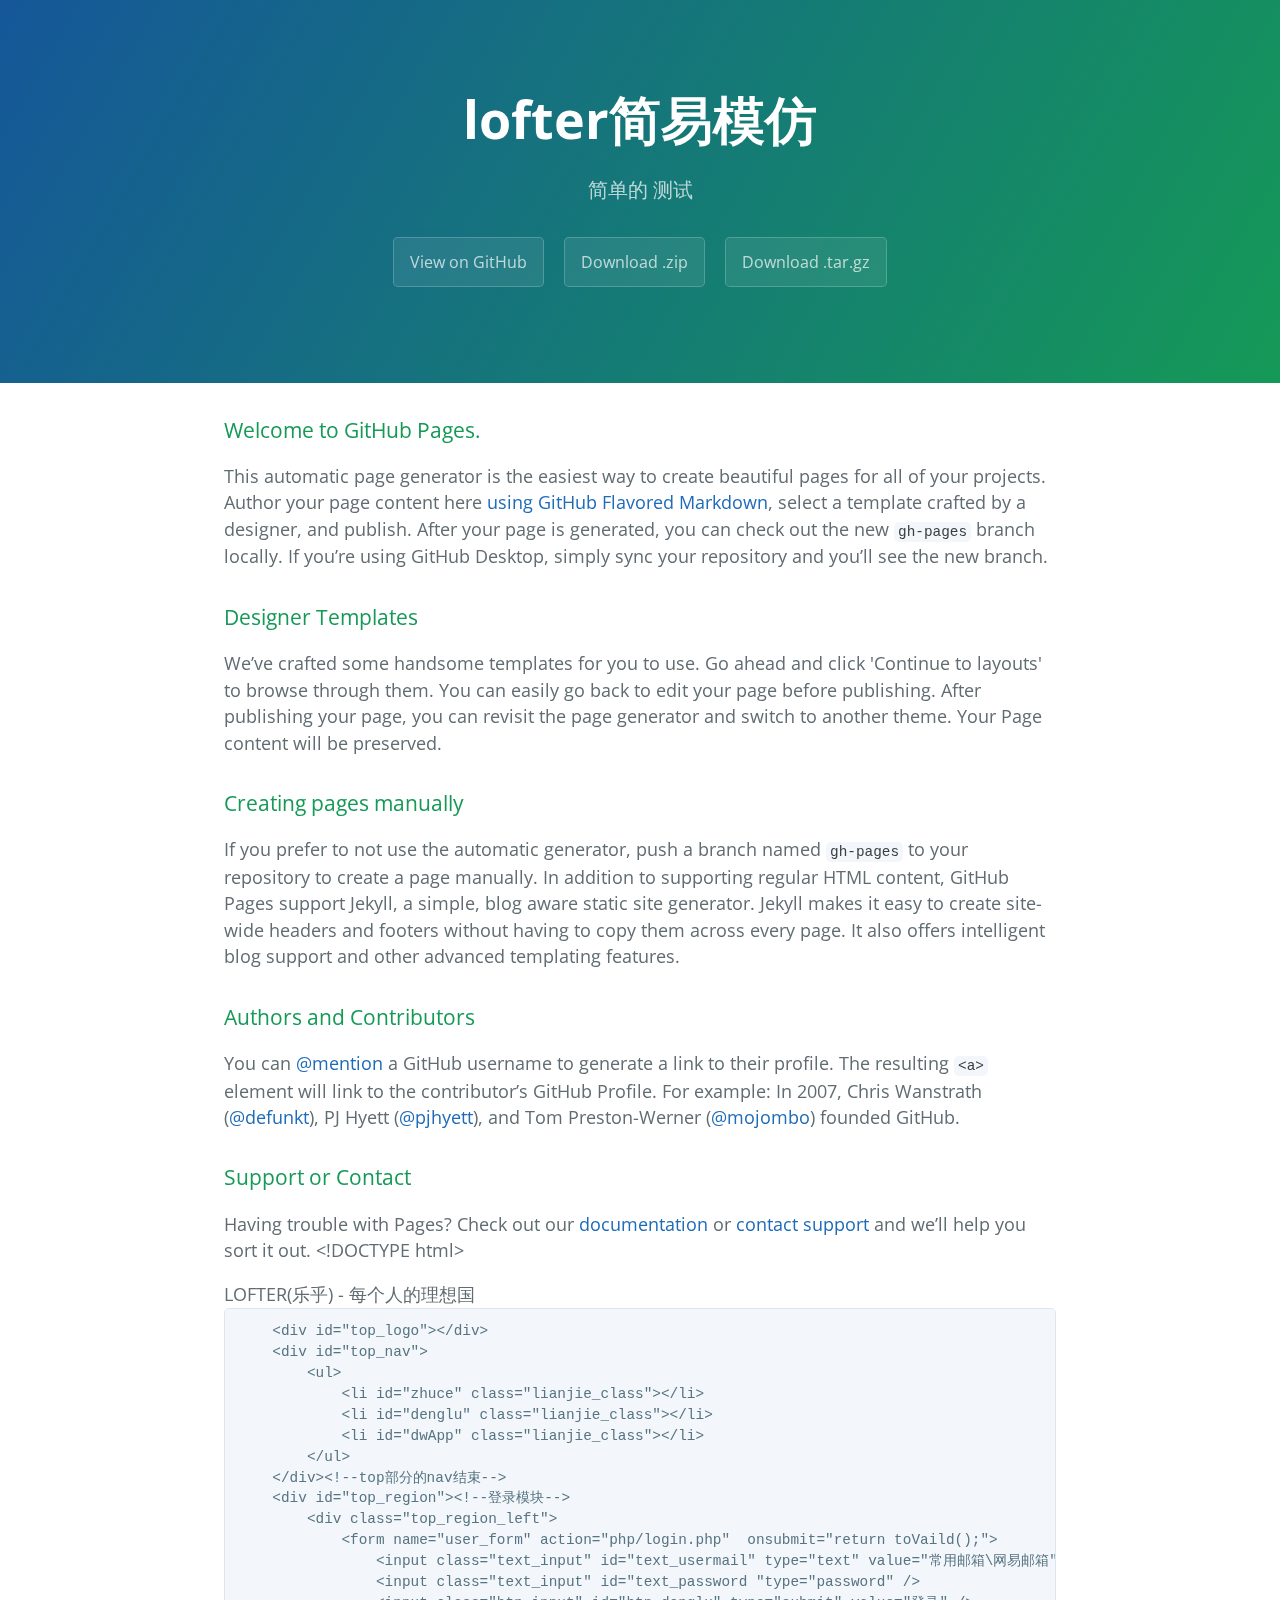
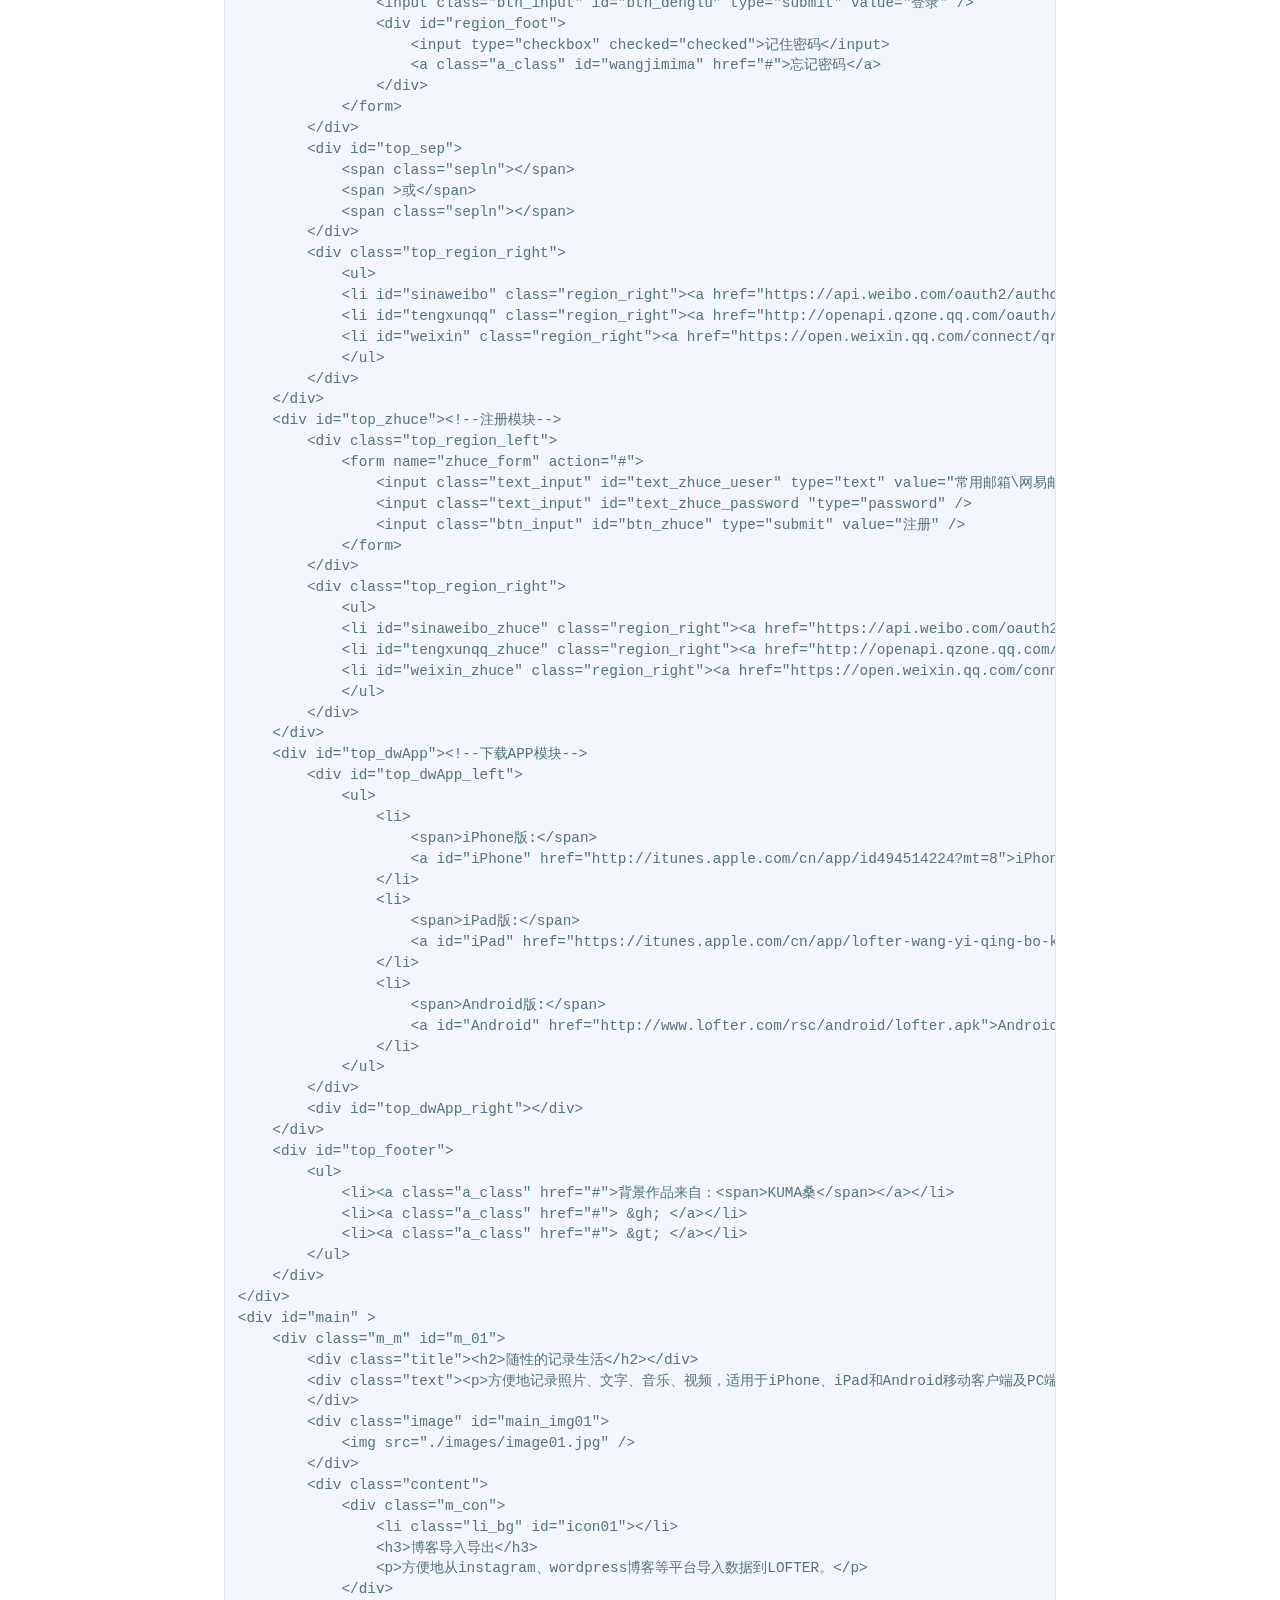
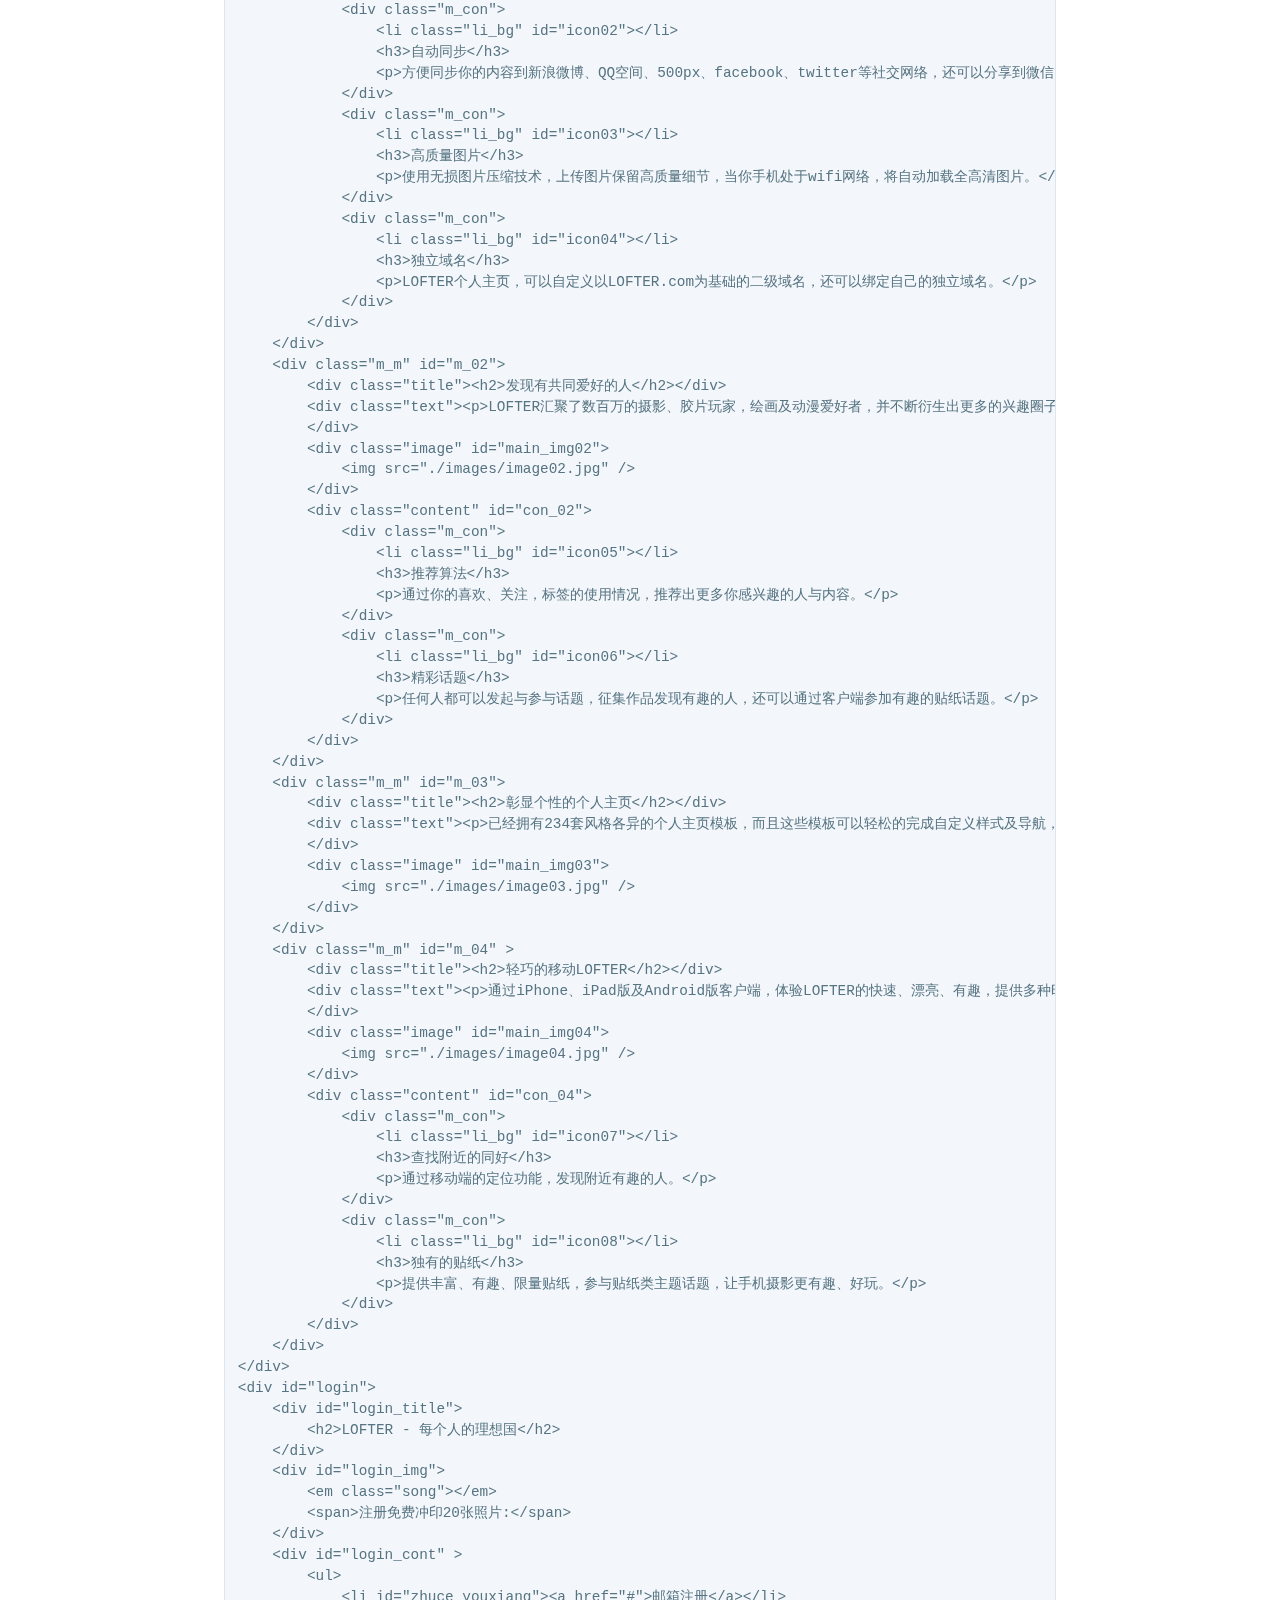
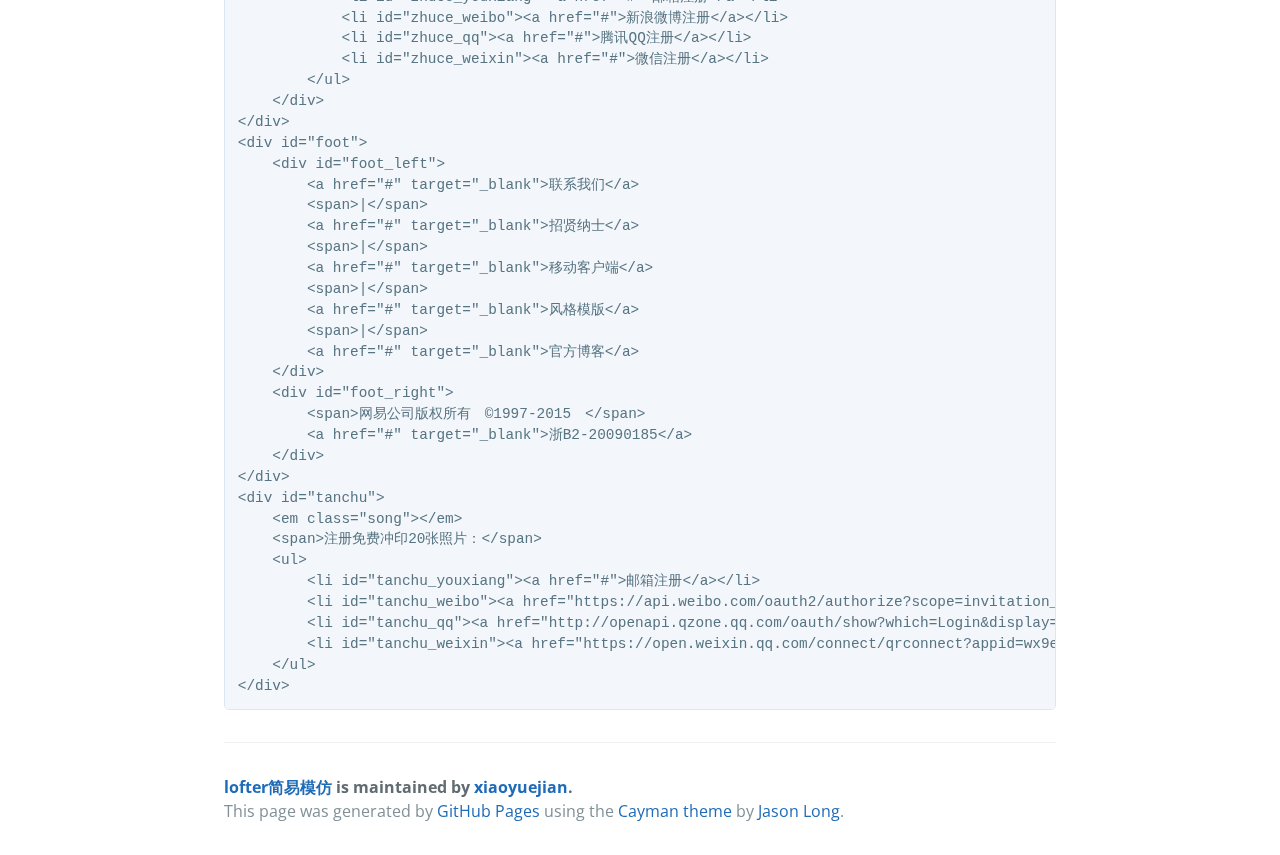
==== commit 80c791e9: "Create gh-pages branch via GitHub" ====
--- a/index.html
+++ b/index.html
@@ -42,7 +42,230 @@
 <h3>
 <a id="support-or-contact" class="anchor" href="#support-or-contact" aria-hidden="true"><span class="octicon octicon-link"></span></a>Support or Contact</h3>
 
-<p>Having trouble with Pages? Check out our <a href="https://help.github.com/pages">documentation</a> or <a href="https://github.com/contact">contact support</a> and we’ll help you sort it out.</p>
+<p>Having trouble with Pages? Check out our <a href="https://help.github.com/pages">documentation</a> or <a href="https://github.com/contact">contact support</a> and we’ll help you sort it out.
+&lt;!DOCTYPE html&gt;
+
+</p>
+    
+    LOFTER(乐乎) - 每个人的理想国
+    
+    
+    
+    
+
+
+
+<div id="container">
+    <div id="top">
+        <div id="top_kongbai"></div>
+
+<pre><code>    &lt;div id="top_logo"&gt;&lt;/div&gt;
+    &lt;div id="top_nav"&gt;
+        &lt;ul&gt;
+            &lt;li id="zhuce" class="lianjie_class"&gt;&lt;/li&gt;
+            &lt;li id="denglu" class="lianjie_class"&gt;&lt;/li&gt;
+            &lt;li id="dwApp" class="lianjie_class"&gt;&lt;/li&gt;
+        &lt;/ul&gt;
+    &lt;/div&gt;&lt;!--top部分的nav结束--&gt;
+    &lt;div id="top_region"&gt;&lt;!--登录模块--&gt;
+        &lt;div class="top_region_left"&gt;
+            &lt;form name="user_form" action="php/login.php"  onsubmit="return toVaild();"&gt;
+                &lt;input class="text_input" id="text_usermail" type="text" value="常用邮箱\网易邮箱" /&gt;
+                &lt;input class="text_input" id="text_password "type="password" /&gt;
+                &lt;input class="btn_input" id="btn_denglu" type="submit" value="登录" /&gt;
+                &lt;div id="region_foot"&gt;
+                    &lt;input type="checkbox" checked="checked"&gt;记住密码&lt;/input&gt;
+                    &lt;a class="a_class" id="wangjimima" href="#"&gt;忘记密码&lt;/a&gt;
+                &lt;/div&gt;
+            &lt;/form&gt;
+        &lt;/div&gt;
+        &lt;div id="top_sep"&gt;
+            &lt;span class="sepln"&gt;&lt;/span&gt;
+            &lt;span &gt;或&lt;/span&gt;
+            &lt;span class="sepln"&gt;&lt;/span&gt;
+        &lt;/div&gt;
+        &lt;div class="top_region_right"&gt;
+            &lt;ul&gt;
+            &lt;li id="sinaweibo" class="region_right"&gt;&lt;a href="https://api.weibo.com/oauth2/authorize?scope=invitation_write&amp;client_id=895033136&amp;response_type=code&amp;redirect_uri=http://www.lofter.com/accessSinaCallBack.do?type=login"&gt;新浪微博登录&lt;/a&gt;&lt;/li&gt;
+            &lt;li id="tengxunqq" class="region_right"&gt;&lt;a href="http://openapi.qzone.qq.com/oauth/show?which=Login&amp;display=pc&amp;response_type=code&amp;client_id=100284822&amp;state=lofter-token&amp;redirect_uri=http%3A%2F%2Fwww.lofter.com%2FaccessQQCallBack.do%3Ftype%3Dlogin&amp;scope=get_user_info,add_share"&gt;腾讯QQ登录&lt;/a&gt;&lt;/li&gt;
+            &lt;li id="weixin" class="region_right"&gt;&lt;a href="https://open.weixin.qq.com/connect/qrconnect?appid=wx9e490ecbccd79810&amp;redirect_uri=http%3A%2F%2Fwww.lofter.com%2FaccessWeiXinCallBack.do&amp;response_type=code&amp;scope=snsapi_login&amp;state=9267482298#wechat_redirect"&gt;微信登录&lt;/a&gt;&lt;/li&gt;
+            &lt;/ul&gt;
+        &lt;/div&gt;
+    &lt;/div&gt;
+    &lt;div id="top_zhuce"&gt;&lt;!--注册模块--&gt;
+        &lt;div class="top_region_left"&gt;
+            &lt;form name="zhuce_form" action="#"&gt;
+                &lt;input class="text_input" id="text_zhuce_ueser" type="text" value="常用邮箱\网易邮箱" /&gt;
+                &lt;input class="text_input" id="text_zhuce_password "type="password" /&gt;
+                &lt;input class="btn_input" id="btn_zhuce" type="submit" value="注册" /&gt;
+            &lt;/form&gt;
+        &lt;/div&gt;
+        &lt;div class="top_region_right"&gt;
+            &lt;ul&gt;
+            &lt;li id="sinaweibo_zhuce" class="region_right"&gt;&lt;a href="https://api.weibo.com/oauth2/authorize?scope=invitation_write&amp;client_id=895033136&amp;response_type=code&amp;redirect_uri=http://www.lofter.com/accessSinaCallBack.do?type=login"&gt;新浪微博注册&lt;/a&gt;&lt;/li&gt;
+            &lt;li id="tengxunqq_zhuce" class="region_right"&gt;&lt;a href="http://openapi.qzone.qq.com/oauth/show?which=Login&amp;display=pc&amp;response_type=code&amp;client_id=100284822&amp;state=lofter-token&amp;redirect_uri=http%3A%2F%2Fwww.lofter.com%2FaccessQQCallBack.do%3Ftype%3Dlogin&amp;scope=get_user_info,add_share"&gt;腾讯QQ注册&lt;/a&gt;&lt;/li&gt;
+            &lt;li id="weixin_zhuce" class="region_right"&gt;&lt;a href="https://open.weixin.qq.com/connect/qrconnect?appid=wx9e490ecbccd79810&amp;redirect_uri=http%3A%2F%2Fwww.lofter.com%2FaccessWeiXinCallBack.do&amp;response_type=code&amp;scope=snsapi_login&amp;state=9267482298#wechat_redirect"&gt;微信注册&lt;/a&gt;&lt;/li&gt;
+            &lt;/ul&gt;
+        &lt;/div&gt;
+    &lt;/div&gt;
+    &lt;div id="top_dwApp"&gt;&lt;!--下载APP模块--&gt;
+        &lt;div id="top_dwApp_left"&gt;
+            &lt;ul&gt;
+                &lt;li&gt;
+                    &lt;span&gt;iPhone版:&lt;/span&gt;
+                    &lt;a id="iPhone" href="http://itunes.apple.com/cn/app/id494514224?mt=8"&gt;iPhone&lt;/a&gt;
+                &lt;/li&gt;
+                &lt;li&gt;
+                    &lt;span&gt;iPad版:&lt;/span&gt;
+                    &lt;a id="iPad" href="https://itunes.apple.com/cn/app/lofter-wang-yi-qing-bo-ke/id629778124"&gt;iPad&lt;/a&gt;
+                &lt;/li&gt;
+                &lt;li&gt;
+                    &lt;span&gt;Android版:&lt;/span&gt;
+                    &lt;a id="Android" href="http://www.lofter.com/rsc/android/lofter.apk"&gt;Android&lt;/a&gt;
+                &lt;/li&gt;
+            &lt;/ul&gt;   
+        &lt;/div&gt;
+        &lt;div id="top_dwApp_right"&gt;&lt;/div&gt;
+    &lt;/div&gt;
+    &lt;div id="top_footer"&gt;
+        &lt;ul&gt;
+            &lt;li&gt;&lt;a class="a_class" href="#"&gt;背景作品来自：&lt;span&gt;KUMA桑&lt;/span&gt;&lt;/a&gt;&lt;/li&gt;
+            &lt;li&gt;&lt;a class="a_class" href="#"&gt; &amp;gh; &lt;/a&gt;&lt;/li&gt;
+            &lt;li&gt;&lt;a class="a_class" href="#"&gt; &amp;gt; &lt;/a&gt;&lt;/li&gt;
+        &lt;/ul&gt;
+    &lt;/div&gt;
+&lt;/div&gt;
+&lt;div id="main" &gt;
+    &lt;div class="m_m" id="m_01"&gt;
+        &lt;div class="title"&gt;&lt;h2&gt;随性的记录生活&lt;/h2&gt;&lt;/div&gt;
+        &lt;div class="text"&gt;&lt;p&gt;方便地记录照片、文字、音乐、视频，适用于iPhone、iPad和Android移动客户端及PC端,&lt;br /&gt;让你随时随地的记录与分享。&lt;/p&gt;
+        &lt;/div&gt;
+        &lt;div class="image" id="main_img01"&gt;
+            &lt;img src="./images/image01.jpg" /&gt;
+        &lt;/div&gt;
+        &lt;div class="content"&gt;
+            &lt;div class="m_con"&gt;
+                &lt;li class="li_bg" id="icon01"&gt;&lt;/li&gt;
+                &lt;h3&gt;博客导入导出&lt;/h3&gt;
+                &lt;p&gt;方便地从instagram、wordpress博客等平台导入数据到LOFTER。&lt;/p&gt;
+            &lt;/div&gt;
+            &lt;div class="m_con"&gt;
+                &lt;li class="li_bg" id="icon02"&gt;&lt;/li&gt;
+                &lt;h3&gt;自动同步&lt;/h3&gt;
+                &lt;p&gt;方便同步你的内容到新浪微博、QQ空间、500px、facebook、twitter等社交网络，还可以分享到微信、易信聊天和朋友圈。&lt;/p&gt;
+            &lt;/div&gt;
+            &lt;div class="m_con"&gt;
+                &lt;li class="li_bg" id="icon03"&gt;&lt;/li&gt;
+                &lt;h3&gt;高质量图片&lt;/h3&gt;
+                &lt;p&gt;使用无损图片压缩技术，上传图片保留高质量细节，当你手机处于wifi网络，将自动加载全高清图片。&lt;/p&gt;
+            &lt;/div&gt;
+            &lt;div class="m_con"&gt;
+                &lt;li class="li_bg" id="icon04"&gt;&lt;/li&gt;
+                &lt;h3&gt;独立域名&lt;/h3&gt;
+                &lt;p&gt;LOFTER个人主页，可以自定义以LOFTER.com为基础的二级域名，还可以绑定自己的独立域名。&lt;/p&gt;
+            &lt;/div&gt;
+        &lt;/div&gt;
+    &lt;/div&gt;
+    &lt;div class="m_m" id="m_02"&gt;
+        &lt;div class="title"&gt;&lt;h2&gt;发现有共同爱好的人&lt;/h2&gt;&lt;/div&gt;
+        &lt;div class="text"&gt;&lt;p&gt;LOFTER汇聚了数百万的摄影、胶片玩家，绘画及动漫爱好者，并不断衍生出更多的兴趣圈子，无论是设计、&lt;br /&gt;艺术、科技、时尚、旅行、读书、电影评论都有精彩的人与内容不断产出。&lt;/p&gt;
+        &lt;/div&gt;
+        &lt;div class="image" id="main_img02"&gt;
+            &lt;img src="./images/image02.jpg" /&gt;
+        &lt;/div&gt;
+        &lt;div class="content" id="con_02"&gt;
+            &lt;div class="m_con"&gt;
+                &lt;li class="li_bg" id="icon05"&gt;&lt;/li&gt;
+                &lt;h3&gt;推荐算法&lt;/h3&gt;
+                &lt;p&gt;通过你的喜欢、关注，标签的使用情况，推荐出更多你感兴趣的人与内容。&lt;/p&gt;
+            &lt;/div&gt;
+            &lt;div class="m_con"&gt;
+                &lt;li class="li_bg" id="icon06"&gt;&lt;/li&gt;
+                &lt;h3&gt;精彩话题&lt;/h3&gt;
+                &lt;p&gt;任何人都可以发起与参与话题，征集作品发现有趣的人，还可以通过客户端参加有趣的贴纸话题。&lt;/p&gt;
+            &lt;/div&gt;
+        &lt;/div&gt;
+    &lt;/div&gt;
+    &lt;div class="m_m" id="m_03"&gt;
+        &lt;div class="title"&gt;&lt;h2&gt;彰显个性的个人主页&lt;/h2&gt;&lt;/div&gt;
+        &lt;div class="text"&gt;&lt;p&gt;已经拥有234套风格各异的个人主页模板，而且这些模板可以轻松的完成自定义样式及导航，&lt;br /&gt;让你的个人主页变得与众不同，提供了10套移动端浏览器适配模板，当使用手机浏览器访问主页时，也如此优雅。&lt;/p&gt;
+        &lt;/div&gt;
+        &lt;div class="image" id="main_img03"&gt;
+            &lt;img src="./images/image03.jpg" /&gt;
+        &lt;/div&gt;
+    &lt;/div&gt;
+    &lt;div class="m_m" id="m_04" &gt;
+        &lt;div class="title"&gt;&lt;h2&gt;轻巧的移动LOFTER&lt;/h2&gt;&lt;/div&gt;
+        &lt;div class="text"&gt;&lt;p&gt;通过iPhone、iPad版及Android版客户端，体验LOFTER的快速、漂亮、有趣，提供多种时下最热的贴纸，&lt;br /&gt;让你的相片分享增加乐趣，还可以在移动端查看附近的人。&lt;/p&gt;
+        &lt;/div&gt;
+        &lt;div class="image" id="main_img04"&gt;
+            &lt;img src="./images/image04.jpg" /&gt;
+        &lt;/div&gt;
+        &lt;div class="content" id="con_04"&gt;
+            &lt;div class="m_con"&gt;
+                &lt;li class="li_bg" id="icon07"&gt;&lt;/li&gt;
+                &lt;h3&gt;查找附近的同好&lt;/h3&gt;
+                &lt;p&gt;通过移动端的定位功能，发现附近有趣的人。&lt;/p&gt;
+            &lt;/div&gt;
+            &lt;div class="m_con"&gt;
+                &lt;li class="li_bg" id="icon08"&gt;&lt;/li&gt;
+                &lt;h3&gt;独有的贴纸&lt;/h3&gt;
+                &lt;p&gt;提供丰富、有趣、限量贴纸，参与贴纸类主题话题，让手机摄影更有趣、好玩。&lt;/p&gt;
+            &lt;/div&gt;
+        &lt;/div&gt;
+    &lt;/div&gt;
+&lt;/div&gt;
+&lt;div id="login"&gt;
+    &lt;div id="login_title"&gt;
+        &lt;h2&gt;LOFTER - 每个人的理想国&lt;/h2&gt;
+    &lt;/div&gt;
+    &lt;div id="login_img"&gt;
+        &lt;em class="song"&gt;&lt;/em&gt;
+        &lt;span&gt;注册免费冲印20张照片:&lt;/span&gt;
+    &lt;/div&gt;
+    &lt;div id="login_cont" &gt;
+        &lt;ul&gt;
+            &lt;li id="zhuce_youxiang"&gt;&lt;a href="#"&gt;邮箱注册&lt;/a&gt;&lt;/li&gt;
+            &lt;li id="zhuce_weibo"&gt;&lt;a href="#"&gt;新浪微博注册&lt;/a&gt;&lt;/li&gt;
+            &lt;li id="zhuce_qq"&gt;&lt;a href="#"&gt;腾讯QQ注册&lt;/a&gt;&lt;/li&gt;
+            &lt;li id="zhuce_weixin"&gt;&lt;a href="#"&gt;微信注册&lt;/a&gt;&lt;/li&gt;
+        &lt;/ul&gt;
+    &lt;/div&gt;
+&lt;/div&gt;
+&lt;div id="foot"&gt;
+    &lt;div id="foot_left"&gt;
+        &lt;a href="#" target="_blank"&gt;联系我们&lt;/a&gt;
+        &lt;span&gt;|&lt;/span&gt;
+        &lt;a href="#" target="_blank"&gt;招贤纳士&lt;/a&gt;
+        &lt;span&gt;|&lt;/span&gt;
+        &lt;a href="#" target="_blank"&gt;移动客户端&lt;/a&gt;
+        &lt;span&gt;|&lt;/span&gt;
+        &lt;a href="#" target="_blank"&gt;风格模版&lt;/a&gt;
+        &lt;span&gt;|&lt;/span&gt;
+        &lt;a href="#" target="_blank"&gt;官方博客&lt;/a&gt;
+    &lt;/div&gt;
+    &lt;div id="foot_right"&gt;
+        &lt;span&gt;网易公司版权所有　©1997-2015　&lt;/span&gt;
+        &lt;a href="#" target="_blank"&gt;浙B2-20090185&lt;/a&gt;
+    &lt;/div&gt;
+&lt;/div&gt;
+&lt;div id="tanchu"&gt;
+    &lt;em class="song"&gt;&lt;/em&gt;
+    &lt;span&gt;注册免费冲印20张照片：&lt;/span&gt;
+    &lt;ul&gt;
+        &lt;li id="tanchu_youxiang"&gt;&lt;a href="#"&gt;邮箱注册&lt;/a&gt;&lt;/li&gt;
+        &lt;li id="tanchu_weibo"&gt;&lt;a href="https://api.weibo.com/oauth2/authorize?scope=invitation_write&amp;client_id=895033136&amp;response_type=code&amp;redirect_uri=http://www.lofter.com/accessSinaCallBack.do?type=login"&gt;新浪微博注册&lt;/a&gt;&lt;/li&gt;
+        &lt;li id="tanchu_qq"&gt;&lt;a href="http://openapi.qzone.qq.com/oauth/show?which=Login&amp;display=pc&amp;response_type=code&amp;client_id=100284822&amp;state=lofter-token&amp;redirect_uri=http%3A%2F%2Fwww.lofter.com%2FaccessQQCallBack.do%3Ftype%3Dlogin&amp;scope=get_user_info,add_share"&gt;腾讯QQ注册&lt;/a&gt;&lt;/li&gt;
+        &lt;li id="tanchu_weixin"&gt;&lt;a href="https://open.weixin.qq.com/connect/qrconnect?appid=wx9e490ecbccd79810&amp;redirect_uri=http%3A%2F%2Fwww.lofter.com%2FaccessWeiXinCallBack.do&amp;response_type=code&amp;scope=snsapi_login&amp;state=9267482298#wechat_redirect"&gt;微信注册&lt;/a&gt;&lt;/li&gt;
+    &lt;/ul&gt;
+&lt;/div&gt;
+</code></pre>
+
+<p></p>
+
+<p></p>
+</div>
+</div>
 
       <footer class="site-footer">
         <span class="site-footer-owner"><a href="https://github.com/xiaoyuejian/myLofter">lofter简易模仿</a> is maintained by <a href="https://github.com/xiaoyuejian">xiaoyuejian</a>.</span>
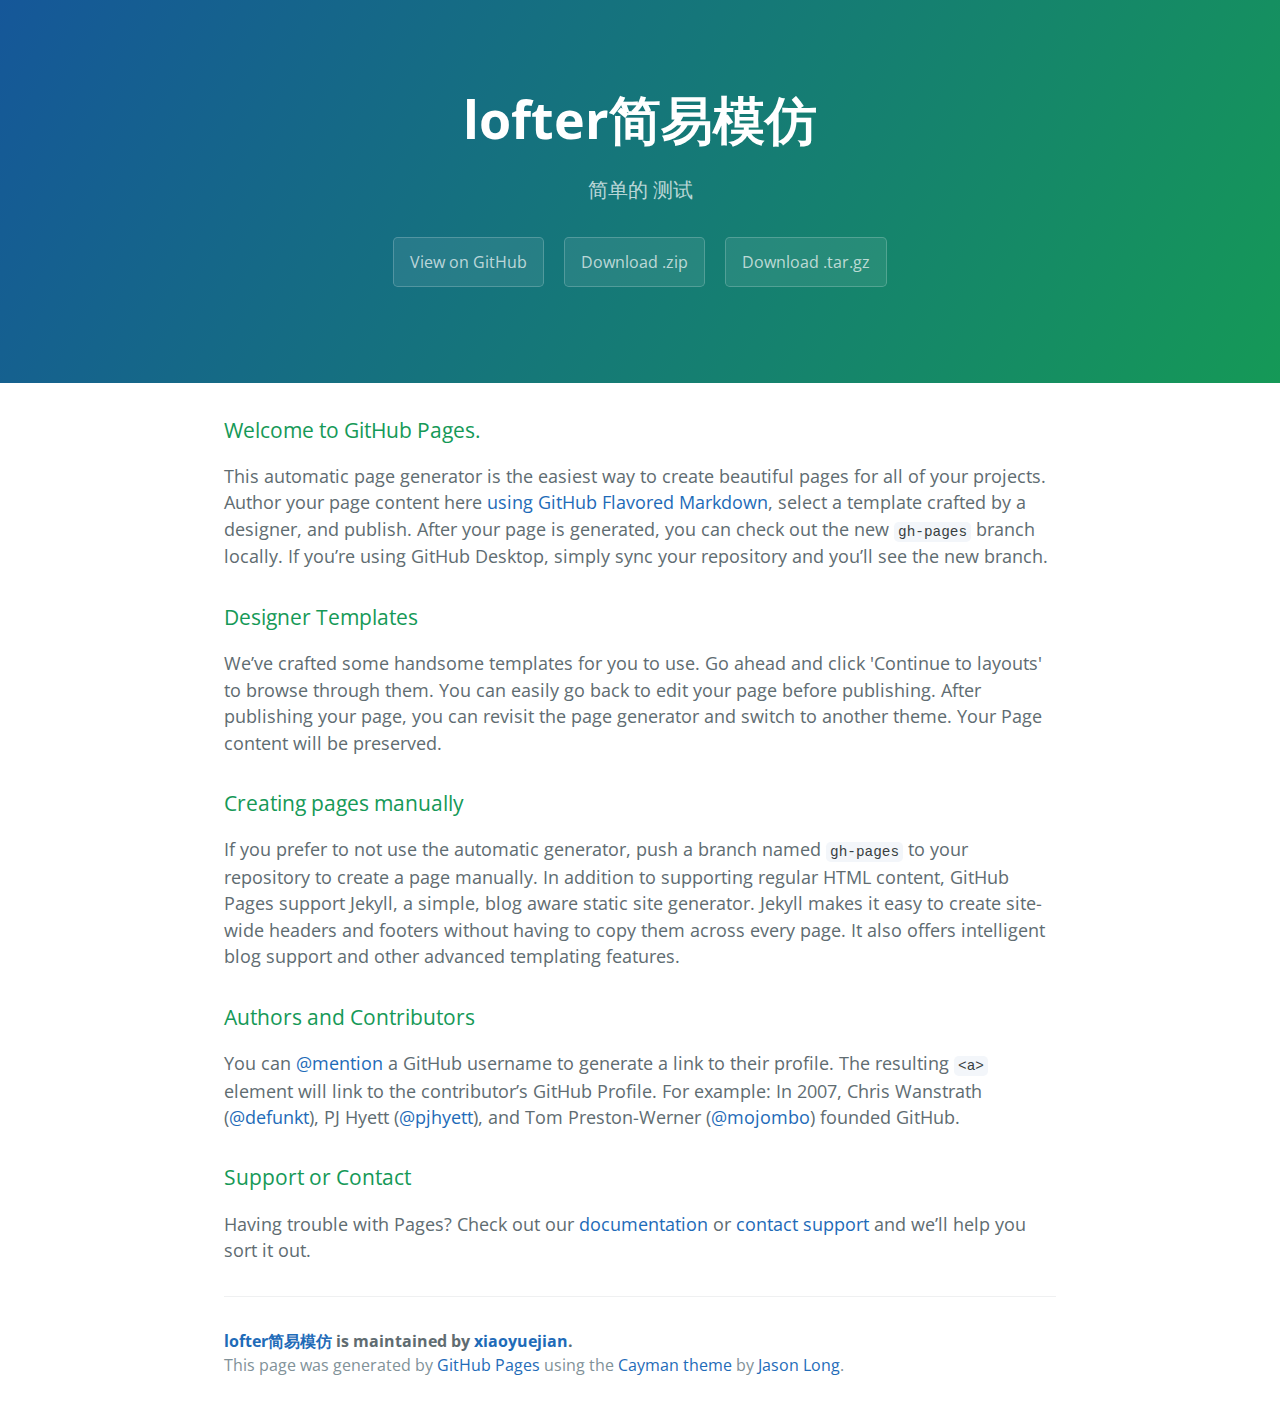
==== commit e0707563: "Create gh-pages branch via GitHub" ====
--- a/index.html
+++ b/index.html
@@ -42,230 +42,7 @@
 <h3>
 <a id="support-or-contact" class="anchor" href="#support-or-contact" aria-hidden="true"><span class="octicon octicon-link"></span></a>Support or Contact</h3>
 
-<p>Having trouble with Pages? Check out our <a href="https://help.github.com/pages">documentation</a> or <a href="https://github.com/contact">contact support</a> and we’ll help you sort it out.
-&lt;!DOCTYPE html&gt;
-
-</p>
-    
-    LOFTER(乐乎) - 每个人的理想国
-    
-    
-    
-    
-
-
-
-<div id="container">
-    <div id="top">
-        <div id="top_kongbai"></div>
-
-<pre><code>    &lt;div id="top_logo"&gt;&lt;/div&gt;
-    &lt;div id="top_nav"&gt;
-        &lt;ul&gt;
-            &lt;li id="zhuce" class="lianjie_class"&gt;&lt;/li&gt;
-            &lt;li id="denglu" class="lianjie_class"&gt;&lt;/li&gt;
-            &lt;li id="dwApp" class="lianjie_class"&gt;&lt;/li&gt;
-        &lt;/ul&gt;
-    &lt;/div&gt;&lt;!--top部分的nav结束--&gt;
-    &lt;div id="top_region"&gt;&lt;!--登录模块--&gt;
-        &lt;div class="top_region_left"&gt;
-            &lt;form name="user_form" action="php/login.php"  onsubmit="return toVaild();"&gt;
-                &lt;input class="text_input" id="text_usermail" type="text" value="常用邮箱\网易邮箱" /&gt;
-                &lt;input class="text_input" id="text_password "type="password" /&gt;
-                &lt;input class="btn_input" id="btn_denglu" type="submit" value="登录" /&gt;
-                &lt;div id="region_foot"&gt;
-                    &lt;input type="checkbox" checked="checked"&gt;记住密码&lt;/input&gt;
-                    &lt;a class="a_class" id="wangjimima" href="#"&gt;忘记密码&lt;/a&gt;
-                &lt;/div&gt;
-            &lt;/form&gt;
-        &lt;/div&gt;
-        &lt;div id="top_sep"&gt;
-            &lt;span class="sepln"&gt;&lt;/span&gt;
-            &lt;span &gt;或&lt;/span&gt;
-            &lt;span class="sepln"&gt;&lt;/span&gt;
-        &lt;/div&gt;
-        &lt;div class="top_region_right"&gt;
-            &lt;ul&gt;
-            &lt;li id="sinaweibo" class="region_right"&gt;&lt;a href="https://api.weibo.com/oauth2/authorize?scope=invitation_write&amp;client_id=895033136&amp;response_type=code&amp;redirect_uri=http://www.lofter.com/accessSinaCallBack.do?type=login"&gt;新浪微博登录&lt;/a&gt;&lt;/li&gt;
-            &lt;li id="tengxunqq" class="region_right"&gt;&lt;a href="http://openapi.qzone.qq.com/oauth/show?which=Login&amp;display=pc&amp;response_type=code&amp;client_id=100284822&amp;state=lofter-token&amp;redirect_uri=http%3A%2F%2Fwww.lofter.com%2FaccessQQCallBack.do%3Ftype%3Dlogin&amp;scope=get_user_info,add_share"&gt;腾讯QQ登录&lt;/a&gt;&lt;/li&gt;
-            &lt;li id="weixin" class="region_right"&gt;&lt;a href="https://open.weixin.qq.com/connect/qrconnect?appid=wx9e490ecbccd79810&amp;redirect_uri=http%3A%2F%2Fwww.lofter.com%2FaccessWeiXinCallBack.do&amp;response_type=code&amp;scope=snsapi_login&amp;state=9267482298#wechat_redirect"&gt;微信登录&lt;/a&gt;&lt;/li&gt;
-            &lt;/ul&gt;
-        &lt;/div&gt;
-    &lt;/div&gt;
-    &lt;div id="top_zhuce"&gt;&lt;!--注册模块--&gt;
-        &lt;div class="top_region_left"&gt;
-            &lt;form name="zhuce_form" action="#"&gt;
-                &lt;input class="text_input" id="text_zhuce_ueser" type="text" value="常用邮箱\网易邮箱" /&gt;
-                &lt;input class="text_input" id="text_zhuce_password "type="password" /&gt;
-                &lt;input class="btn_input" id="btn_zhuce" type="submit" value="注册" /&gt;
-            &lt;/form&gt;
-        &lt;/div&gt;
-        &lt;div class="top_region_right"&gt;
-            &lt;ul&gt;
-            &lt;li id="sinaweibo_zhuce" class="region_right"&gt;&lt;a href="https://api.weibo.com/oauth2/authorize?scope=invitation_write&amp;client_id=895033136&amp;response_type=code&amp;redirect_uri=http://www.lofter.com/accessSinaCallBack.do?type=login"&gt;新浪微博注册&lt;/a&gt;&lt;/li&gt;
-            &lt;li id="tengxunqq_zhuce" class="region_right"&gt;&lt;a href="http://openapi.qzone.qq.com/oauth/show?which=Login&amp;display=pc&amp;response_type=code&amp;client_id=100284822&amp;state=lofter-token&amp;redirect_uri=http%3A%2F%2Fwww.lofter.com%2FaccessQQCallBack.do%3Ftype%3Dlogin&amp;scope=get_user_info,add_share"&gt;腾讯QQ注册&lt;/a&gt;&lt;/li&gt;
-            &lt;li id="weixin_zhuce" class="region_right"&gt;&lt;a href="https://open.weixin.qq.com/connect/qrconnect?appid=wx9e490ecbccd79810&amp;redirect_uri=http%3A%2F%2Fwww.lofter.com%2FaccessWeiXinCallBack.do&amp;response_type=code&amp;scope=snsapi_login&amp;state=9267482298#wechat_redirect"&gt;微信注册&lt;/a&gt;&lt;/li&gt;
-            &lt;/ul&gt;
-        &lt;/div&gt;
-    &lt;/div&gt;
-    &lt;div id="top_dwApp"&gt;&lt;!--下载APP模块--&gt;
-        &lt;div id="top_dwApp_left"&gt;
-            &lt;ul&gt;
-                &lt;li&gt;
-                    &lt;span&gt;iPhone版:&lt;/span&gt;
-                    &lt;a id="iPhone" href="http://itunes.apple.com/cn/app/id494514224?mt=8"&gt;iPhone&lt;/a&gt;
-                &lt;/li&gt;
-                &lt;li&gt;
-                    &lt;span&gt;iPad版:&lt;/span&gt;
-                    &lt;a id="iPad" href="https://itunes.apple.com/cn/app/lofter-wang-yi-qing-bo-ke/id629778124"&gt;iPad&lt;/a&gt;
-                &lt;/li&gt;
-                &lt;li&gt;
-                    &lt;span&gt;Android版:&lt;/span&gt;
-                    &lt;a id="Android" href="http://www.lofter.com/rsc/android/lofter.apk"&gt;Android&lt;/a&gt;
-                &lt;/li&gt;
-            &lt;/ul&gt;   
-        &lt;/div&gt;
-        &lt;div id="top_dwApp_right"&gt;&lt;/div&gt;
-    &lt;/div&gt;
-    &lt;div id="top_footer"&gt;
-        &lt;ul&gt;
-            &lt;li&gt;&lt;a class="a_class" href="#"&gt;背景作品来自：&lt;span&gt;KUMA桑&lt;/span&gt;&lt;/a&gt;&lt;/li&gt;
-            &lt;li&gt;&lt;a class="a_class" href="#"&gt; &amp;gh; &lt;/a&gt;&lt;/li&gt;
-            &lt;li&gt;&lt;a class="a_class" href="#"&gt; &amp;gt; &lt;/a&gt;&lt;/li&gt;
-        &lt;/ul&gt;
-    &lt;/div&gt;
-&lt;/div&gt;
-&lt;div id="main" &gt;
-    &lt;div class="m_m" id="m_01"&gt;
-        &lt;div class="title"&gt;&lt;h2&gt;随性的记录生活&lt;/h2&gt;&lt;/div&gt;
-        &lt;div class="text"&gt;&lt;p&gt;方便地记录照片、文字、音乐、视频，适用于iPhone、iPad和Android移动客户端及PC端,&lt;br /&gt;让你随时随地的记录与分享。&lt;/p&gt;
-        &lt;/div&gt;
-        &lt;div class="image" id="main_img01"&gt;
-            &lt;img src="./images/image01.jpg" /&gt;
-        &lt;/div&gt;
-        &lt;div class="content"&gt;
-            &lt;div class="m_con"&gt;
-                &lt;li class="li_bg" id="icon01"&gt;&lt;/li&gt;
-                &lt;h3&gt;博客导入导出&lt;/h3&gt;
-                &lt;p&gt;方便地从instagram、wordpress博客等平台导入数据到LOFTER。&lt;/p&gt;
-            &lt;/div&gt;
-            &lt;div class="m_con"&gt;
-                &lt;li class="li_bg" id="icon02"&gt;&lt;/li&gt;
-                &lt;h3&gt;自动同步&lt;/h3&gt;
-                &lt;p&gt;方便同步你的内容到新浪微博、QQ空间、500px、facebook、twitter等社交网络，还可以分享到微信、易信聊天和朋友圈。&lt;/p&gt;
-            &lt;/div&gt;
-            &lt;div class="m_con"&gt;
-                &lt;li class="li_bg" id="icon03"&gt;&lt;/li&gt;
-                &lt;h3&gt;高质量图片&lt;/h3&gt;
-                &lt;p&gt;使用无损图片压缩技术，上传图片保留高质量细节，当你手机处于wifi网络，将自动加载全高清图片。&lt;/p&gt;
-            &lt;/div&gt;
-            &lt;div class="m_con"&gt;
-                &lt;li class="li_bg" id="icon04"&gt;&lt;/li&gt;
-                &lt;h3&gt;独立域名&lt;/h3&gt;
-                &lt;p&gt;LOFTER个人主页，可以自定义以LOFTER.com为基础的二级域名，还可以绑定自己的独立域名。&lt;/p&gt;
-            &lt;/div&gt;
-        &lt;/div&gt;
-    &lt;/div&gt;
-    &lt;div class="m_m" id="m_02"&gt;
-        &lt;div class="title"&gt;&lt;h2&gt;发现有共同爱好的人&lt;/h2&gt;&lt;/div&gt;
-        &lt;div class="text"&gt;&lt;p&gt;LOFTER汇聚了数百万的摄影、胶片玩家，绘画及动漫爱好者，并不断衍生出更多的兴趣圈子，无论是设计、&lt;br /&gt;艺术、科技、时尚、旅行、读书、电影评论都有精彩的人与内容不断产出。&lt;/p&gt;
-        &lt;/div&gt;
-        &lt;div class="image" id="main_img02"&gt;
-            &lt;img src="./images/image02.jpg" /&gt;
-        &lt;/div&gt;
-        &lt;div class="content" id="con_02"&gt;
-            &lt;div class="m_con"&gt;
-                &lt;li class="li_bg" id="icon05"&gt;&lt;/li&gt;
-                &lt;h3&gt;推荐算法&lt;/h3&gt;
-                &lt;p&gt;通过你的喜欢、关注，标签的使用情况，推荐出更多你感兴趣的人与内容。&lt;/p&gt;
-            &lt;/div&gt;
-            &lt;div class="m_con"&gt;
-                &lt;li class="li_bg" id="icon06"&gt;&lt;/li&gt;
-                &lt;h3&gt;精彩话题&lt;/h3&gt;
-                &lt;p&gt;任何人都可以发起与参与话题，征集作品发现有趣的人，还可以通过客户端参加有趣的贴纸话题。&lt;/p&gt;
-            &lt;/div&gt;
-        &lt;/div&gt;
-    &lt;/div&gt;
-    &lt;div class="m_m" id="m_03"&gt;
-        &lt;div class="title"&gt;&lt;h2&gt;彰显个性的个人主页&lt;/h2&gt;&lt;/div&gt;
-        &lt;div class="text"&gt;&lt;p&gt;已经拥有234套风格各异的个人主页模板，而且这些模板可以轻松的完成自定义样式及导航，&lt;br /&gt;让你的个人主页变得与众不同，提供了10套移动端浏览器适配模板，当使用手机浏览器访问主页时，也如此优雅。&lt;/p&gt;
-        &lt;/div&gt;
-        &lt;div class="image" id="main_img03"&gt;
-            &lt;img src="./images/image03.jpg" /&gt;
-        &lt;/div&gt;
-    &lt;/div&gt;
-    &lt;div class="m_m" id="m_04" &gt;
-        &lt;div class="title"&gt;&lt;h2&gt;轻巧的移动LOFTER&lt;/h2&gt;&lt;/div&gt;
-        &lt;div class="text"&gt;&lt;p&gt;通过iPhone、iPad版及Android版客户端，体验LOFTER的快速、漂亮、有趣，提供多种时下最热的贴纸，&lt;br /&gt;让你的相片分享增加乐趣，还可以在移动端查看附近的人。&lt;/p&gt;
-        &lt;/div&gt;
-        &lt;div class="image" id="main_img04"&gt;
-            &lt;img src="./images/image04.jpg" /&gt;
-        &lt;/div&gt;
-        &lt;div class="content" id="con_04"&gt;
-            &lt;div class="m_con"&gt;
-                &lt;li class="li_bg" id="icon07"&gt;&lt;/li&gt;
-                &lt;h3&gt;查找附近的同好&lt;/h3&gt;
-                &lt;p&gt;通过移动端的定位功能，发现附近有趣的人。&lt;/p&gt;
-            &lt;/div&gt;
-            &lt;div class="m_con"&gt;
-                &lt;li class="li_bg" id="icon08"&gt;&lt;/li&gt;
-                &lt;h3&gt;独有的贴纸&lt;/h3&gt;
-                &lt;p&gt;提供丰富、有趣、限量贴纸，参与贴纸类主题话题，让手机摄影更有趣、好玩。&lt;/p&gt;
-            &lt;/div&gt;
-        &lt;/div&gt;
-    &lt;/div&gt;
-&lt;/div&gt;
-&lt;div id="login"&gt;
-    &lt;div id="login_title"&gt;
-        &lt;h2&gt;LOFTER - 每个人的理想国&lt;/h2&gt;
-    &lt;/div&gt;
-    &lt;div id="login_img"&gt;
-        &lt;em class="song"&gt;&lt;/em&gt;
-        &lt;span&gt;注册免费冲印20张照片:&lt;/span&gt;
-    &lt;/div&gt;
-    &lt;div id="login_cont" &gt;
-        &lt;ul&gt;
-            &lt;li id="zhuce_youxiang"&gt;&lt;a href="#"&gt;邮箱注册&lt;/a&gt;&lt;/li&gt;
-            &lt;li id="zhuce_weibo"&gt;&lt;a href="#"&gt;新浪微博注册&lt;/a&gt;&lt;/li&gt;
-            &lt;li id="zhuce_qq"&gt;&lt;a href="#"&gt;腾讯QQ注册&lt;/a&gt;&lt;/li&gt;
-            &lt;li id="zhuce_weixin"&gt;&lt;a href="#"&gt;微信注册&lt;/a&gt;&lt;/li&gt;
-        &lt;/ul&gt;
-    &lt;/div&gt;
-&lt;/div&gt;
-&lt;div id="foot"&gt;
-    &lt;div id="foot_left"&gt;
-        &lt;a href="#" target="_blank"&gt;联系我们&lt;/a&gt;
-        &lt;span&gt;|&lt;/span&gt;
-        &lt;a href="#" target="_blank"&gt;招贤纳士&lt;/a&gt;
-        &lt;span&gt;|&lt;/span&gt;
-        &lt;a href="#" target="_blank"&gt;移动客户端&lt;/a&gt;
-        &lt;span&gt;|&lt;/span&gt;
-        &lt;a href="#" target="_blank"&gt;风格模版&lt;/a&gt;
-        &lt;span&gt;|&lt;/span&gt;
-        &lt;a href="#" target="_blank"&gt;官方博客&lt;/a&gt;
-    &lt;/div&gt;
-    &lt;div id="foot_right"&gt;
-        &lt;span&gt;网易公司版权所有　©1997-2015　&lt;/span&gt;
-        &lt;a href="#" target="_blank"&gt;浙B2-20090185&lt;/a&gt;
-    &lt;/div&gt;
-&lt;/div&gt;
-&lt;div id="tanchu"&gt;
-    &lt;em class="song"&gt;&lt;/em&gt;
-    &lt;span&gt;注册免费冲印20张照片：&lt;/span&gt;
-    &lt;ul&gt;
-        &lt;li id="tanchu_youxiang"&gt;&lt;a href="#"&gt;邮箱注册&lt;/a&gt;&lt;/li&gt;
-        &lt;li id="tanchu_weibo"&gt;&lt;a href="https://api.weibo.com/oauth2/authorize?scope=invitation_write&amp;client_id=895033136&amp;response_type=code&amp;redirect_uri=http://www.lofter.com/accessSinaCallBack.do?type=login"&gt;新浪微博注册&lt;/a&gt;&lt;/li&gt;
-        &lt;li id="tanchu_qq"&gt;&lt;a href="http://openapi.qzone.qq.com/oauth/show?which=Login&amp;display=pc&amp;response_type=code&amp;client_id=100284822&amp;state=lofter-token&amp;redirect_uri=http%3A%2F%2Fwww.lofter.com%2FaccessQQCallBack.do%3Ftype%3Dlogin&amp;scope=get_user_info,add_share"&gt;腾讯QQ注册&lt;/a&gt;&lt;/li&gt;
-        &lt;li id="tanchu_weixin"&gt;&lt;a href="https://open.weixin.qq.com/connect/qrconnect?appid=wx9e490ecbccd79810&amp;redirect_uri=http%3A%2F%2Fwww.lofter.com%2FaccessWeiXinCallBack.do&amp;response_type=code&amp;scope=snsapi_login&amp;state=9267482298#wechat_redirect"&gt;微信注册&lt;/a&gt;&lt;/li&gt;
-    &lt;/ul&gt;
-&lt;/div&gt;
-</code></pre>
-
-<p></p>
-
-<p></p>
-</div>
-</div>
+<p>Having trouble with Pages? Check out our <a href="https://help.github.com/pages">documentation</a> or <a href="https://github.com/contact">contact support</a> and we’ll help you sort it out.</p>
 
       <footer class="site-footer">
         <span class="site-footer-owner"><a href="https://github.com/xiaoyuejian/myLofter">lofter简易模仿</a> is maintained by <a href="https://github.com/xiaoyuejian">xiaoyuejian</a>.</span>
